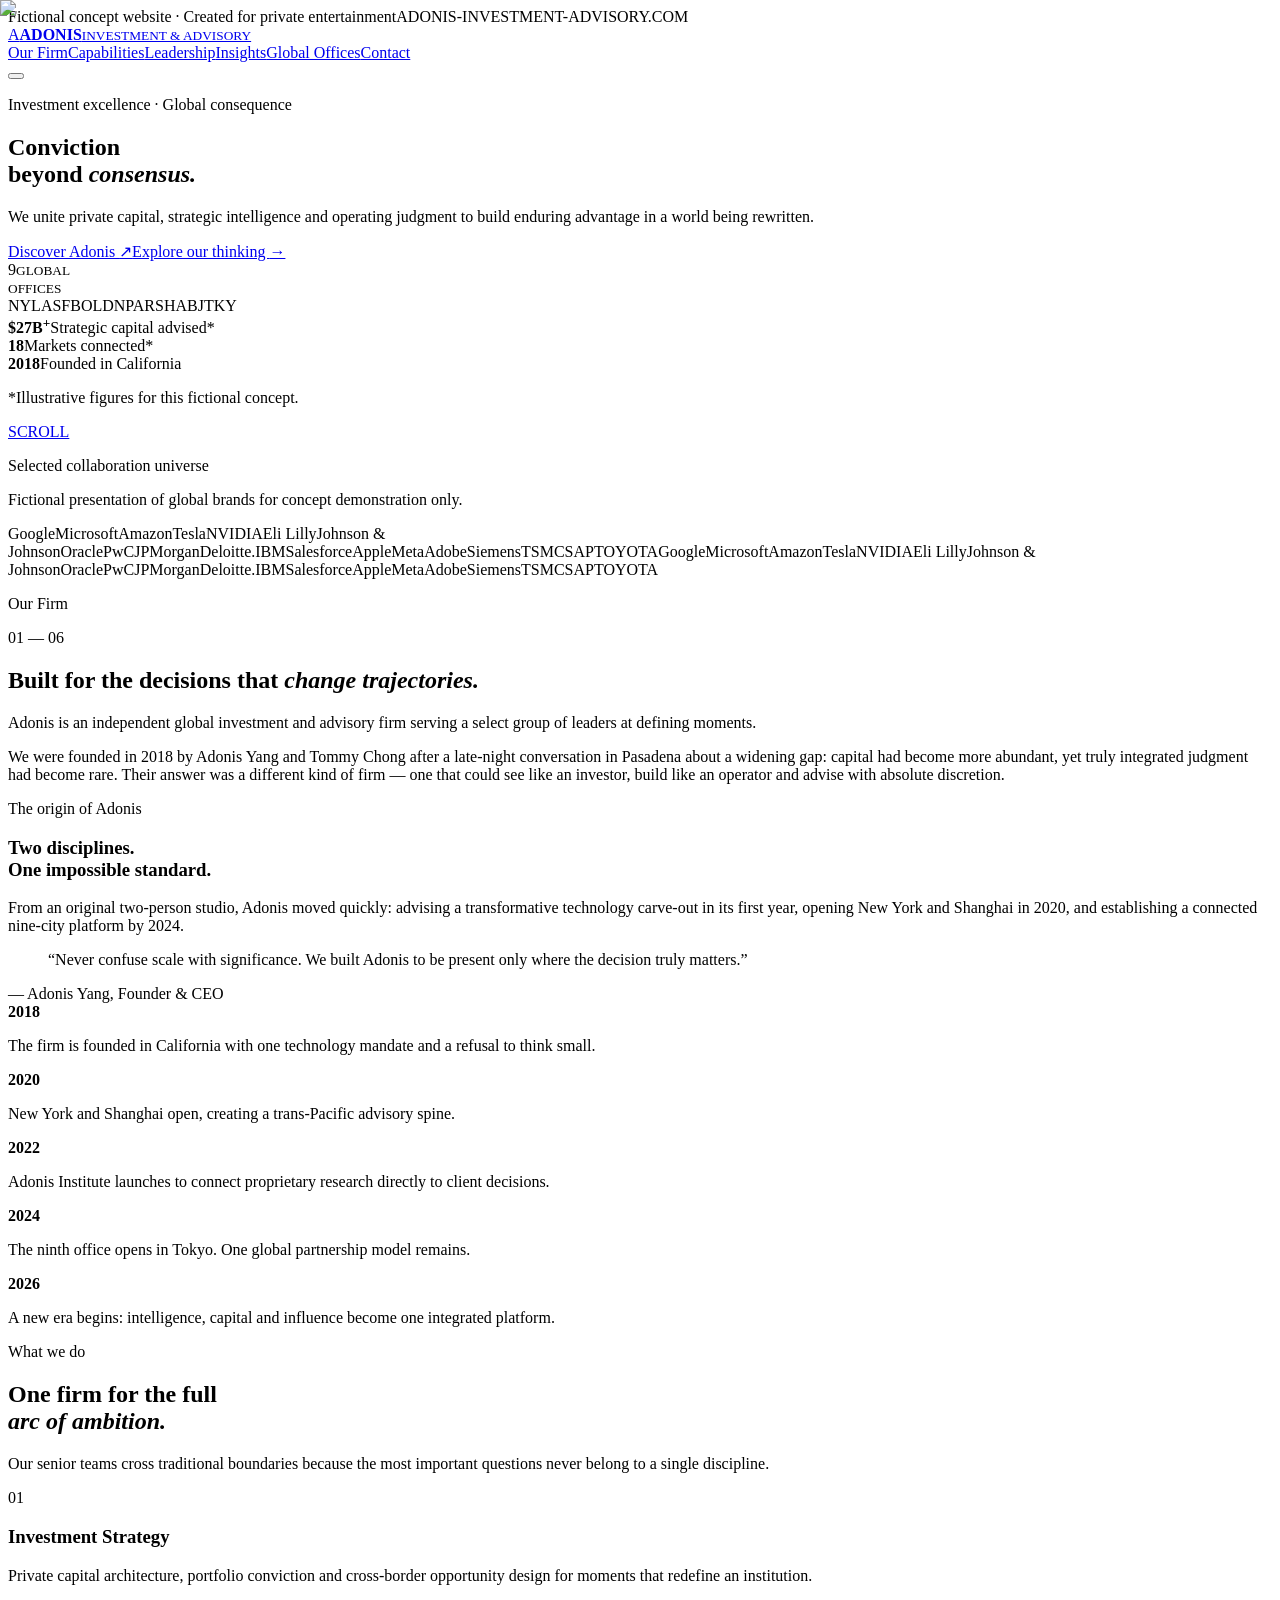
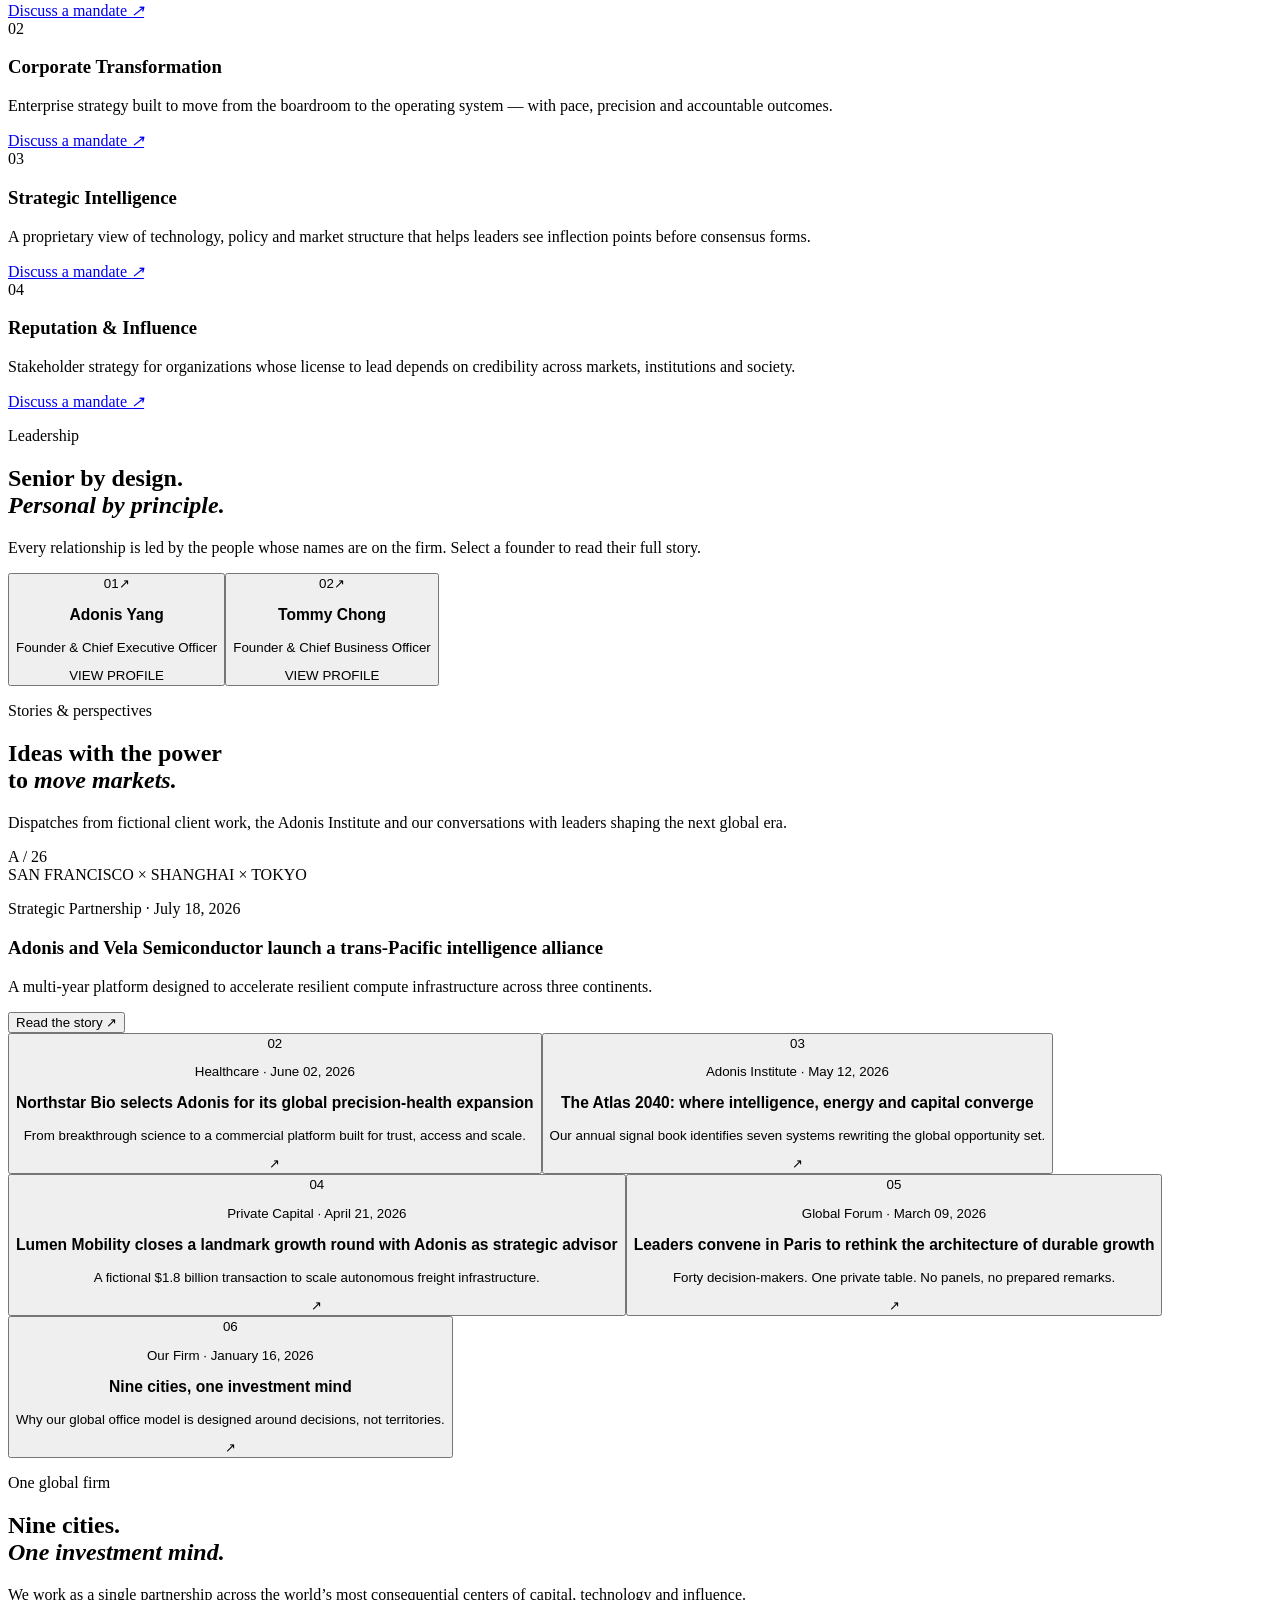
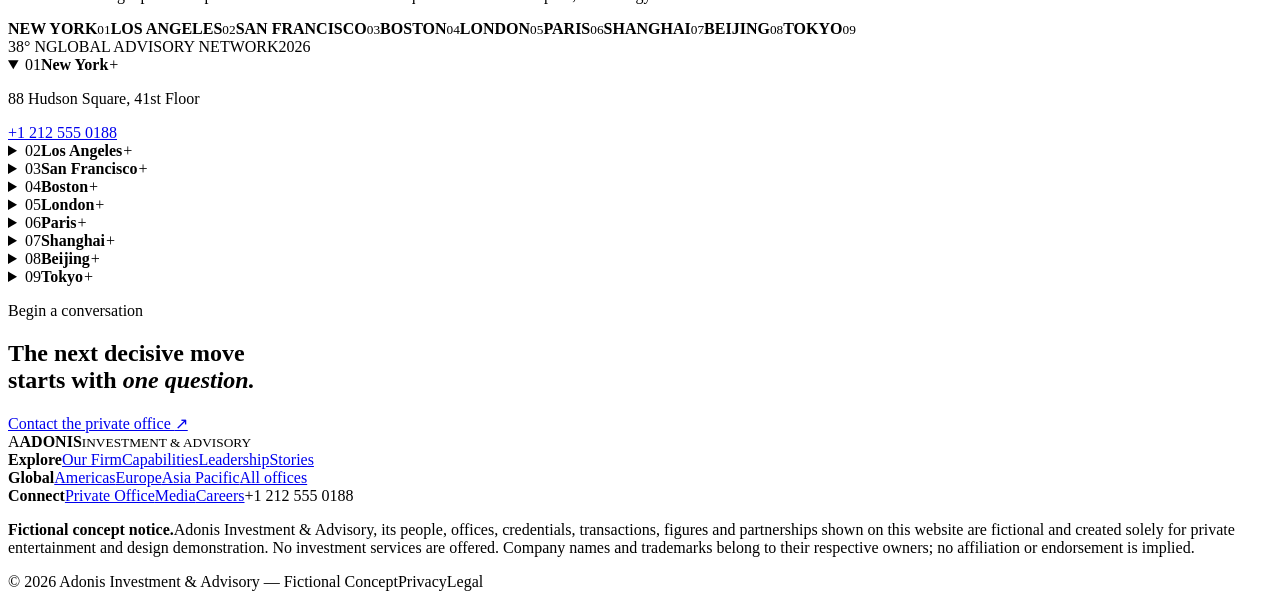
==== adonis-static-site/index.html @ 42a24f3b "Add files via upload" ====
<!DOCTYPE html><html lang="en"><head><meta charSet="utf-8"/><meta name="viewport" content="width=device-width, initial-scale=1"/><link rel="preload" href="/adonis-investment-advisory/_next/static/media/797e433ab948586e-s.p.08e28id.o-okb.woff2" as="font" crossorigin="" type="font/woff2"/><link rel="preload" href="/adonis-investment-advisory/_next/static/media/caa3a2e1cccd8315-s.p.09~u27dqhyhd6.woff2" as="font" crossorigin="" type="font/woff2"/><link rel="preload" as="image" href="/adonis-investment-advisory/assets/adonis-yang.png"/><link rel="stylesheet" href="/adonis-investment-advisory/_next/static/chunks/00.uk0yk-50bq.css" data-precedence="next"/><link rel="preload" as="script" fetchPriority="low" href="/adonis-investment-advisory/_next/static/chunks/11qk_vpw_zwkf.js"/><script src="/adonis-investment-advisory/_next/static/chunks/0y~4.-nl2_qx_.js" async=""></script><script src="/adonis-investment-advisory/_next/static/chunks/10u3y4bw1ayzs.js" async=""></script><script src="/adonis-investment-advisory/_next/static/chunks/turbopack-082l3le82kn7j.js" async=""></script><script src="/adonis-investment-advisory/_next/static/chunks/0fsi8lw5utejl.js" async=""></script><script src="/adonis-investment-advisory/_next/static/chunks/0d3tkj33oycf2.js" async=""></script><script src="/adonis-investment-advisory/_next/static/chunks/0rangvze1hkdo.js" async=""></script><meta name="next-size-adjust" content=""/><title>Adonis Investment &amp; Advisory | Conviction Beyond Consensus</title><meta name="description" content="A fictional global investment and advisory firm concept — private capital, strategic intelligence and operating judgment across nine global cities."/><meta property="og:title" content="Adonis Investment &amp; Advisory"/><meta property="og:description" content="Conviction beyond consensus. A fictional global investment and advisory firm concept."/><meta property="og:image" content="https://chongz0721-rgb.github.io/adonis-investment-advisory/og.png"/><meta property="og:image:width" content="1734"/><meta property="og:image:height" content="907"/><meta property="og:image:alt" content="Adonis Investment &amp; Advisory"/><meta name="twitter:card" content="summary_large_image"/><meta name="twitter:title" content="Adonis Investment &amp; Advisory"/><meta name="twitter:description" content="Conviction beyond consensus. A fictional global investment and advisory firm concept."/><meta name="twitter:image" content="https://chongz0721-rgb.github.io/adonis-investment-advisory/og.png"/><script src="/adonis-investment-advisory/_next/static/chunks/03~yq9q893hmn.js" noModule=""></script></head><body class="geist_a71539c9-module__T19VSG__variable geist_mono_8d43a2aa-module__8Li5zG__variable"><div hidden=""><!--$--><!--/$--></div><main><div class="concept-ribbon"><span>Fictional concept website · Created for private entertainment</span><span class="ribbon-domain">ADONIS-INVESTMENT-ADVISORY.COM</span></div><header class="site-header"><a href="#top" aria-label="Adonis home"><span class="brand-lockup "><span class="brand-monogram">A</span><span class="brand-name"><strong>ADONIS</strong><small>INVESTMENT &amp; ADVISORY</small></span></span></a><nav class="" aria-label="Primary navigation"><a href="#firm">Our Firm</a><a href="#capabilities">Capabilities</a><a href="#leadership">Leadership</a><a href="#insights">Insights</a><a href="#global">Global Offices</a><a href="#contact" class="nav-contact">Contact</a></nav><button class="menu-button " aria-label="Toggle navigation" aria-expanded="false"><span></span><span></span></button></header><section class="hero" id="top"><div class="hero-grid" aria-hidden="true"></div><div class="hero-glow hero-glow-one" aria-hidden="true"></div><div class="hero-glow hero-glow-two" aria-hidden="true"></div><div class="hero-content"><p class="eyebrow gold">Investment excellence · Global consequence</p><h1>Conviction<br/>beyond <em>consensus.</em></h1><p class="hero-deck">We unite private capital, strategic intelligence and operating judgment to build enduring advantage in a world being rewritten.</p><div class="hero-actions"><a class="button button-gold" href="#firm">Discover Adonis <span aria-hidden="true">↗</span></a><a class="text-link" href="#insights">Explore our thinking <span aria-hidden="true">→</span></a></div></div><div class="hero-orbit" aria-hidden="true"><div class="orbit-ring ring-one"></div><div class="orbit-ring ring-two"></div><div class="orbit-ring ring-three"></div><div class="orbit-center"><span>9</span><small>GLOBAL<br/>OFFICES</small></div><span class="orbit-city city-1">NY</span><span class="orbit-city city-2">LA</span><span class="orbit-city city-3">SF</span><span class="orbit-city city-4">BO</span><span class="orbit-city city-5">LDN</span><span class="orbit-city city-6">PAR</span><span class="orbit-city city-7">SHA</span><span class="orbit-city city-8">BJ</span><span class="orbit-city city-9">TKY</span></div><div class="hero-bottom"><div class="hero-stat"><strong>$27B<sup>+</sup></strong><span>Strategic capital advised*</span></div><div class="hero-stat"><strong>18</strong><span>Markets connected*</span></div><div class="hero-stat"><strong>2018</strong><span>Founded in California</span></div><p class="hero-note">*Illustrative figures for this fictional concept.</p></div><a href="#firm" class="scroll-cue" aria-label="Scroll to our firm"><span>SCROLL</span><i></i></a></section><section class="brand-universe" aria-labelledby="universe-title"><div class="section-shell"><div class="universe-heading"><p class="eyebrow" id="universe-title">Selected collaboration universe</p><p>Fictional presentation of global brands for concept demonstration only.</p></div><div class="logo-marquee"><div class="logo-track"><span class="company-wordmark logo-google">Google</span><span class="company-wordmark logo-microsoft">Microsoft</span><span class="company-wordmark logo-amazon">Amazon</span><span class="company-wordmark logo-tesla">Tesla</span><span class="company-wordmark logo-nvidia">NVIDIA</span><span class="company-wordmark logo-elililly">Eli Lilly</span><span class="company-wordmark logo-johnsonjohnson">Johnson &amp; Johnson</span><span class="company-wordmark logo-oracle">Oracle</span><span class="company-wordmark logo-pwc">PwC</span><span class="company-wordmark logo-jpmorgan">JPMorgan</span><span class="company-wordmark logo-deloitte">Deloitte.</span><span class="company-wordmark logo-ibm">IBM</span><span class="company-wordmark logo-salesforce">Salesforce</span><span class="company-wordmark logo-apple">Apple</span><span class="company-wordmark logo-meta">Meta</span><span class="company-wordmark logo-adobe">Adobe</span><span class="company-wordmark logo-siemens">Siemens</span><span class="company-wordmark logo-tsmc">TSMC</span><span class="company-wordmark logo-sap">SAP</span><span class="company-wordmark logo-toyota">TOYOTA</span><span class="company-wordmark logo-google">Google</span><span class="company-wordmark logo-microsoft">Microsoft</span><span class="company-wordmark logo-amazon">Amazon</span><span class="company-wordmark logo-tesla">Tesla</span><span class="company-wordmark logo-nvidia">NVIDIA</span><span class="company-wordmark logo-elililly">Eli Lilly</span><span class="company-wordmark logo-johnsonjohnson">Johnson &amp; Johnson</span><span class="company-wordmark logo-oracle">Oracle</span><span class="company-wordmark logo-pwc">PwC</span><span class="company-wordmark logo-jpmorgan">JPMorgan</span><span class="company-wordmark logo-deloitte">Deloitte.</span><span class="company-wordmark logo-ibm">IBM</span><span class="company-wordmark logo-salesforce">Salesforce</span><span class="company-wordmark logo-apple">Apple</span><span class="company-wordmark logo-meta">Meta</span><span class="company-wordmark logo-adobe">Adobe</span><span class="company-wordmark logo-siemens">Siemens</span><span class="company-wordmark logo-tsmc">TSMC</span><span class="company-wordmark logo-sap">SAP</span><span class="company-wordmark logo-toyota">TOYOTA</span></div></div></div></section><section class="firm-section" id="firm"><div class="section-shell split-heading"><div><p class="eyebrow">Our Firm</p><span class="section-index">01 — 06</span></div><div class="firm-intro"><h2>Built for the decisions that <em>change trajectories.</em></h2><p class="large-copy">Adonis is an independent global investment and advisory firm serving a select group of leaders at defining moments.</p><p>We were founded in 2018 by Adonis Yang and Tommy Chong after a late-night conversation in Pasadena about a widening gap: capital had become more abundant, yet truly integrated judgment had become rare. Their answer was a different kind of firm — one that could see like an investor, build like an operator and advise with absolute discretion.</p></div></div><div class="origin-panel"><div class="origin-copy"><p class="eyebrow gold">The origin of Adonis</p><h3>Two disciplines.<br/>One impossible standard.</h3><p>From an original two-person studio, Adonis moved quickly: advising a transformative technology carve-out in its first year, opening New York and Shanghai in 2020, and establishing a connected nine-city platform by 2024.</p><blockquote>“Never confuse scale with significance. We built Adonis to be present only where the decision truly matters.”</blockquote><span>— Adonis Yang, Founder &amp; CEO</span></div><div class="timeline"><div class="timeline-item"><strong>2018</strong><p>The firm is founded in California with one technology mandate and a refusal to think small.</p></div><div class="timeline-item"><strong>2020</strong><p>New York and Shanghai open, creating a trans-Pacific advisory spine.</p></div><div class="timeline-item"><strong>2022</strong><p>Adonis Institute launches to connect proprietary research directly to client decisions.</p></div><div class="timeline-item"><strong>2024</strong><p>The ninth office opens in Tokyo. One global partnership model remains.</p></div><div class="timeline-item"><strong>2026</strong><p>A new era begins: intelligence, capital and influence become one integrated platform.</p></div></div></div></section><section class="capabilities-section" id="capabilities"><div class="section-shell"><div class="section-title-row"><div><p class="eyebrow gold">What we do</p><h2>One firm for the full<br/><em>arc of ambition.</em></h2></div><p>Our senior teams cross traditional boundaries because the most important questions never belong to a single discipline.</p></div><div class="capability-grid"><article class="capability-card"><span>01</span><h3>Investment Strategy</h3><p>Private capital architecture, portfolio conviction and cross-border opportunity design for moments that redefine an institution.</p><a href="#contact" aria-label="Discuss Investment Strategy">Discuss a mandate <i aria-hidden="true">↗</i></a></article><article class="capability-card"><span>02</span><h3>Corporate Transformation</h3><p>Enterprise strategy built to move from the boardroom to the operating system — with pace, precision and accountable outcomes.</p><a href="#contact" aria-label="Discuss Corporate Transformation">Discuss a mandate <i aria-hidden="true">↗</i></a></article><article class="capability-card"><span>03</span><h3>Strategic Intelligence</h3><p>A proprietary view of technology, policy and market structure that helps leaders see inflection points before consensus forms.</p><a href="#contact" aria-label="Discuss Strategic Intelligence">Discuss a mandate <i aria-hidden="true">↗</i></a></article><article class="capability-card"><span>04</span><h3>Reputation &amp; Influence</h3><p>Stakeholder strategy for organizations whose license to lead depends on credibility across markets, institutions and society.</p><a href="#contact" aria-label="Discuss Reputation &amp; Influence">Discuss a mandate <i aria-hidden="true">↗</i></a></article></div></div></section><section class="leadership-section" id="leadership"><div class="section-shell"><div class="leadership-heading"><div><p class="eyebrow">Leadership</p><h2>Senior by design.<br/><em>Personal by principle.</em></h2></div><p>Every relationship is led by the people whose names are on the firm. Select a founder to read their full story.</p></div><div class="leader-grid"><button class="leader-card" aria-label="Read Adonis Yang&#x27;s biography"><div class="leader-image"><img alt="Portrait of Adonis Yang" decoding="async" data-nimg="fill" style="position:absolute;height:100%;width:100%;left:0;top:0;right:0;bottom:0;color:transparent" src="/adonis-investment-advisory/assets/adonis-yang.png"/><span class="leader-number">0<!-- -->1</span><span class="leader-open" aria-hidden="true">↗</span></div><div class="leader-meta"><div><h3>Adonis Yang</h3><p>Founder &amp; Chief Executive Officer</p></div><span>VIEW PROFILE</span></div></button><button class="leader-card" aria-label="Read Tommy Chong&#x27;s biography"><div class="leader-image"><img alt="Portrait of Tommy Chong" loading="lazy" decoding="async" data-nimg="fill" style="position:absolute;height:100%;width:100%;left:0;top:0;right:0;bottom:0;color:transparent" src="/adonis-investment-advisory/assets/tommy-chong.jpg"/><span class="leader-number">0<!-- -->2</span><span class="leader-open" aria-hidden="true">↗</span></div><div class="leader-meta"><div><h3>Tommy Chong</h3><p>Founder &amp; Chief Business Officer</p></div><span>VIEW PROFILE</span></div></button></div></div></section><section class="insights-section" id="insights"><div class="section-shell"><div class="section-title-row dark-text"><div><p class="eyebrow">Stories &amp; perspectives</p><h2>Ideas with the power<br/>to <em>move markets.</em></h2></div><p>Dispatches from fictional client work, the Adonis Institute and our conversations with leaders shaping the next global era.</p></div><div class="featured-story"><div class="story-visual" aria-hidden="true"><span class="story-code">A / 26</span><div class="story-sphere"><i></i><i></i><i></i></div><span class="story-location">SAN FRANCISCO × SHANGHAI × TOKYO</span></div><div class="story-copy"><p class="story-category">Strategic Partnership<!-- --> · <!-- -->July 18, 2026</p><h3>Adonis and Vela Semiconductor launch a trans-Pacific intelligence alliance</h3><p>A multi-year platform designed to accelerate resilient compute infrastructure across three continents.</p><button>Read the story <span aria-hidden="true">↗</span></button></div></div><div class="article-grid"><button class="article-card" aria-label="Read Northstar Bio selects Adonis for its global precision-health expansion"><span class="article-number">02</span><p class="story-category">Healthcare<!-- --> · <!-- -->June 02, 2026</p><h3>Northstar Bio selects Adonis for its global precision-health expansion</h3><p>From breakthrough science to a commercial platform built for trust, access and scale.</p><span class="article-arrow" aria-hidden="true">↗</span></button><button class="article-card" aria-label="Read The Atlas 2040: where intelligence, energy and capital converge"><span class="article-number">03</span><p class="story-category">Adonis Institute<!-- --> · <!-- -->May 12, 2026</p><h3>The Atlas 2040: where intelligence, energy and capital converge</h3><p>Our annual signal book identifies seven systems rewriting the global opportunity set.</p><span class="article-arrow" aria-hidden="true">↗</span></button><button class="article-card" aria-label="Read Lumen Mobility closes a landmark growth round with Adonis as strategic advisor"><span class="article-number">04</span><p class="story-category">Private Capital<!-- --> · <!-- -->April 21, 2026</p><h3>Lumen Mobility closes a landmark growth round with Adonis as strategic advisor</h3><p>A fictional $1.8 billion transaction to scale autonomous freight infrastructure.</p><span class="article-arrow" aria-hidden="true">↗</span></button><button class="article-card" aria-label="Read Leaders convene in Paris to rethink the architecture of durable growth"><span class="article-number">05</span><p class="story-category">Global Forum<!-- --> · <!-- -->March 09, 2026</p><h3>Leaders convene in Paris to rethink the architecture of durable growth</h3><p>Forty decision-makers. One private table. No panels, no prepared remarks.</p><span class="article-arrow" aria-hidden="true">↗</span></button><button class="article-card" aria-label="Read Nine cities, one investment mind"><span class="article-number">06</span><p class="story-category">Our Firm<!-- --> · <!-- -->January 16, 2026</p><h3>Nine cities, one investment mind</h3><p>Why our global office model is designed around decisions, not territories.</p><span class="article-arrow" aria-hidden="true">↗</span></button></div></div></section><section class="global-section" id="global"><div class="section-shell"><div class="global-heading"><div><p class="eyebrow gold">One global firm</p><h2>Nine cities.<br/><em>One investment mind.</em></h2></div><p>We work as a single partnership across the world’s most consequential centers of capital, technology and influence.</p></div><div class="global-layout"><div class="world-stage" aria-label="Stylized map showing nine global offices"><div class="world-grid"></div><span class="world-axis axis-one"></span><span class="world-axis axis-two"></span><span class="world-axis axis-three"></span><span class="map-marker" style="left:38%;top:31%"><i></i><b>NEW YORK</b><small>0<!-- -->1</small></span><span class="map-marker" style="left:23%;top:44%"><i></i><b>LOS ANGELES</b><small>0<!-- -->2</small></span><span class="map-marker" style="left:18%;top:35%"><i></i><b>SAN FRANCISCO</b><small>0<!-- -->3</small></span><span class="map-marker" style="left:42%;top:27%"><i></i><b>BOSTON</b><small>0<!-- -->4</small></span><span class="map-marker" style="left:53%;top:27%"><i></i><b>LONDON</b><small>0<!-- -->5</small></span><span class="map-marker" style="left:58%;top:37%"><i></i><b>PARIS</b><small>0<!-- -->6</small></span><span class="map-marker" style="left:79%;top:46%"><i></i><b>SHANGHAI</b><small>0<!-- -->7</small></span><span class="map-marker" style="left:77%;top:34%"><i></i><b>BEIJING</b><small>0<!-- -->8</small></span><span class="map-marker" style="left:88%;top:40%"><i></i><b>TOKYO</b><small>0<!-- -->9</small></span><div class="map-caption"><span>38° N</span><span>GLOBAL ADVISORY NETWORK</span><span>2026</span></div></div><div class="office-list"><details open=""><summary><span>0<!-- -->1</span><strong>New York</strong><i aria-hidden="true">+</i></summary><div><p>88 Hudson Square, 41st Floor</p><a href="tel:+12125550188">+1 212 555 0188</a></div></details><details><summary><span>0<!-- -->2</span><strong>Los Angeles</strong><i aria-hidden="true">+</i></summary><div><p>725 Grand Meridian, Suite 2600</p><a href="tel:+13105550146">+1 310 555 0146</a></div></details><details><summary><span>0<!-- -->3</span><strong>San Francisco</strong><i aria-hidden="true">+</i></summary><div><p>180 Mission Vista, 32nd Floor</p><a href="tel:+14155550164">+1 415 555 0164</a></div></details><details><summary><span>0<!-- -->4</span><strong>Boston</strong><i aria-hidden="true">+</i></summary><div><p>60 Beacon Harbor, 19th Floor</p><a href="tel:+16175550129">+1 617 555 0129</a></div></details><details><summary><span>0<!-- -->5</span><strong>London</strong><i aria-hidden="true">+</i></summary><div><p>14 Hanover Passage, Mayfair</p><a href="tel:+442079460182">+44 20 7946 0182</a></div></details><details><summary><span>0<!-- -->6</span><strong>Paris</strong><i aria-hidden="true">+</i></summary><div><p>28 Avenue Montaigne, 7e</p><a href="tel:+33187652018">+33 1 87 65 20 18</a></div></details><details><summary><span>0<!-- -->7</span><strong>Shanghai</strong><i aria-hidden="true">+</i></summary><div><p>288 Lujiazui Crescent, Tower II</p><a href="tel:+862155552018">+86 21 5555 2018</a></div></details><details><summary><span>0<!-- -->8</span><strong>Beijing</strong><i aria-hidden="true">+</i></summary><div><p>16 Financial Garden, Chaoyang</p><a href="tel:+861055551818">+86 10 5555 1818</a></div></details><details><summary><span>0<!-- -->9</span><strong>Tokyo</strong><i aria-hidden="true">+</i></summary><div><p>3-8 Marunouchi Gate, Chiyoda</p><a href="tel:+81355502018">+81 3 5550 2018</a></div></details></div></div></div></section><section class="contact-section" id="contact"><div class="contact-orbit" aria-hidden="true"><i></i><i></i><i></i></div><div class="section-shell contact-inner"><p class="eyebrow gold">Begin a conversation</p><h2>The next decisive move<br/>starts with <em>one question.</em></h2><a class="button button-gold" href="mailto:concierge@adonis-investment-advisory.com">Contact the private office <span aria-hidden="true">↗</span></a></div></section><footer><div class="footer-main"><span class="brand-lockup brand-light"><span class="brand-monogram">A</span><span class="brand-name"><strong>ADONIS</strong><small>INVESTMENT &amp; ADVISORY</small></span></span><div class="footer-links"><div><strong>Explore</strong><a href="#firm">Our Firm</a><a href="#capabilities">Capabilities</a><a href="#leadership">Leadership</a><a href="#insights">Stories</a></div><div><strong>Global</strong><a href="#global">Americas</a><a href="#global">Europe</a><a href="#global">Asia Pacific</a><a href="#global">All offices</a></div><div><strong>Connect</strong><a href="mailto:concierge@adonis-investment-advisory.com">Private Office</a><a href="#contact">Media</a><a href="#contact">Careers</a><span>+1 212 555 0188</span></div></div></div><div class="footer-legal"><p><strong>Fictional concept notice.</strong>Adonis Investment &amp; Advisory, its people, offices, credentials, transactions, figures and partnerships shown on this website are fictional and created solely for private entertainment and design demonstration. No investment services are offered. Company names and trademarks belong to their respective owners; no affiliation or endorsement is implied.</p><div><span>© 2026 Adonis Investment &amp; Advisory — Fictional Concept</span><span>Privacy</span><span>Legal</span></div></div></footer></main><!--$--><!--/$--><script src="/adonis-investment-advisory/_next/static/chunks/11qk_vpw_zwkf.js" id="_R_" async=""></script><script>(self.__next_f=self.__next_f||[]).push([0])</script><script>self.__next_f.push([1,"1:\"$Sreact.fragment\"\n2:I[39756,[\"/adonis-investment-advisory/_next/static/chunks/0fsi8lw5utejl.js\",\"/adonis-investment-advisory/_next/static/chunks/0d3tkj33oycf2.js\"],\"default\"]\n3:I[37457,[\"/adonis-investment-advisory/_next/static/chunks/0fsi8lw5utejl.js\",\"/adonis-investment-advisory/_next/static/chunks/0d3tkj33oycf2.js\"],\"default\"]\n4:I[47257,[\"/adonis-investment-advisory/_next/static/chunks/0fsi8lw5utejl.js\",\"/adonis-investment-advisory/_next/static/chunks/0d3tkj33oycf2.js\"],\"ClientPageRoot\"]\n5:I[31713,[\"/adonis-investment-advisory/_next/static/chunks/0fsi8lw5utejl.js\",\"/adonis-investment-advisory/_next/static/chunks/0d3tkj33oycf2.js\",\"/adonis-investment-advisory/_next/static/chunks/0rangvze1hkdo.js\"],\"default\"]\n8:I[97367,[\"/adonis-investment-advisory/_next/static/chunks/0fsi8lw5utejl.js\",\"/adonis-investment-advisory/_next/static/chunks/0d3tkj33oycf2.js\"],\"OutletBoundary\"]\n9:\"$Sreact.suspense\"\nb:I[97367,[\"/adonis-investment-advisory/_next/static/chunks/0fsi8lw5utejl.js\",\"/adonis-investment-advisory/_next/static/chunks/0d3tkj33oycf2.js\"],\"ViewportBoundary\"]\nd:I[97367,[\"/adonis-investment-advisory/_next/static/chunks/0fsi8lw5utejl.js\",\"/adonis-investment-advisory/_next/static/chunks/0d3tkj33oycf2.js\"],\"MetadataBoundary\"]\nf:I[68027,[\"/adonis-investment-advisory/_next/static/chunks/0fsi8lw5utejl.js\",\"/adonis-investment-advisory/_next/static/chunks/0d3tkj33oycf2.js\"],\"default\",1]\n:HL[\"/adonis-investment-advisory/_next/static/chunks/00.uk0yk-50bq.css\",\"style\"]\n:HL[\"/adonis-investment-advisory/_next/static/media/797e433ab948586e-s.p.08e28id.o-okb.woff2\",\"font\",{\"crossOrigin\":\"\",\"type\":\"font/woff2\"}]\n:HL[\"/adonis-investment-advisory/_next/static/media/caa3a2e1cccd8315-s.p.09~u27dqhyhd6.woff2\",\"font\",{\"crossOrigin\":\"\",\"type\":\"font/woff2\"}]\n"])</script><script>self.__next_f.push([1,"0:{\"P\":null,\"c\":[\"\",\"\"],\"q\":\"\",\"i\":false,\"f\":[[[\"\",{\"children\":[\"__PAGE__\",{}]},\"$undefined\",\"$undefined\",16],[[\"$\",\"$1\",\"c\",{\"children\":[[[\"$\",\"link\",\"0\",{\"rel\":\"stylesheet\",\"href\":\"/adonis-investment-advisory/_next/static/chunks/00.uk0yk-50bq.css\",\"precedence\":\"next\",\"crossOrigin\":\"$undefined\",\"nonce\":\"$undefined\"}],[\"$\",\"script\",\"script-0\",{\"src\":\"/adonis-investment-advisory/_next/static/chunks/0fsi8lw5utejl.js\",\"async\":true,\"nonce\":\"$undefined\"}],[\"$\",\"script\",\"script-1\",{\"src\":\"/adonis-investment-advisory/_next/static/chunks/0d3tkj33oycf2.js\",\"async\":true,\"nonce\":\"$undefined\"}]],[\"$\",\"html\",null,{\"lang\":\"en\",\"children\":[\"$\",\"body\",null,{\"className\":\"geist_a71539c9-module__T19VSG__variable geist_mono_8d43a2aa-module__8Li5zG__variable\",\"children\":[\"$\",\"$L2\",null,{\"parallelRouterKey\":\"children\",\"error\":\"$undefined\",\"errorStyles\":\"$undefined\",\"errorScripts\":\"$undefined\",\"template\":[\"$\",\"$L3\",null,{}],\"templateStyles\":\"$undefined\",\"templateScripts\":\"$undefined\",\"notFound\":[[[\"$\",\"title\",null,{\"children\":\"404: This page could not be found.\"}],[\"$\",\"div\",null,{\"style\":{\"fontFamily\":\"system-ui,\\\"Segoe UI\\\",Roboto,Helvetica,Arial,sans-serif,\\\"Apple Color Emoji\\\",\\\"Segoe UI Emoji\\\"\",\"height\":\"100vh\",\"textAlign\":\"center\",\"display\":\"flex\",\"flexDirection\":\"column\",\"alignItems\":\"center\",\"justifyContent\":\"center\"},\"children\":[\"$\",\"div\",null,{\"children\":[[\"$\",\"style\",null,{\"dangerouslySetInnerHTML\":{\"__html\":\"body{color:#000;background:#fff;margin:0}.next-error-h1{border-right:1px solid rgba(0,0,0,.3)}@media (prefers-color-scheme:dark){body{color:#fff;background:#000}.next-error-h1{border-right:1px solid rgba(255,255,255,.3)}}\"}}],[\"$\",\"h1\",null,{\"className\":\"next-error-h1\",\"style\":{\"display\":\"inline-block\",\"margin\":\"0 20px 0 0\",\"padding\":\"0 23px 0 0\",\"fontSize\":24,\"fontWeight\":500,\"verticalAlign\":\"top\",\"lineHeight\":\"49px\"},\"children\":404}],[\"$\",\"div\",null,{\"style\":{\"display\":\"inline-block\"},\"children\":[\"$\",\"h2\",null,{\"style\":{\"fontSize\":14,\"fontWeight\":400,\"lineHeight\":\"49px\",\"margin\":0},\"children\":\"This page could not be found.\"}]}]]}]}]],[]],\"forbidden\":\"$undefined\",\"unauthorized\":\"$undefined\"}]}]}]]}],{\"children\":[[\"$\",\"$1\",\"c\",{\"children\":[[\"$\",\"$L4\",null,{\"Component\":\"$5\",\"serverProvidedParams\":{\"searchParams\":{},\"params\":{},\"promises\":[\"$@6\",\"$@7\"]}}],[[\"$\",\"script\",\"script-0\",{\"src\":\"/adonis-investment-advisory/_next/static/chunks/0rangvze1hkdo.js\",\"async\":true,\"nonce\":\"$undefined\"}]],[\"$\",\"$L8\",null,{\"children\":[\"$\",\"$9\",null,{\"name\":\"Next.MetadataOutlet\",\"children\":\"$@a\"}]}]]}],{},null,false,null]},null,false,null],[\"$\",\"$1\",\"h\",{\"children\":[null,[\"$\",\"$Lb\",null,{\"children\":\"$Lc\"}],[\"$\",\"div\",null,{\"hidden\":true,\"children\":[\"$\",\"$Ld\",null,{\"children\":[\"$\",\"$9\",null,{\"name\":\"Next.Metadata\",\"children\":\"$Le\"}]}]}],[\"$\",\"meta\",null,{\"name\":\"next-size-adjust\",\"content\":\"\"}]]}],false]],\"m\":\"$undefined\",\"G\":[\"$f\",[[\"$\",\"link\",\"0\",{\"rel\":\"stylesheet\",\"href\":\"/adonis-investment-advisory/_next/static/chunks/00.uk0yk-50bq.css\",\"precedence\":\"next\",\"crossOrigin\":\"$undefined\",\"nonce\":\"$undefined\"}]]],\"S\":true,\"h\":null,\"s\":\"$undefined\",\"l\":\"$undefined\",\"p\":\"$undefined\",\"d\":\"$undefined\",\"b\":\"VkG2-d4jMfFFnqEDLTPjA\"}\n"])</script><script>self.__next_f.push([1,"6:{}\n7:\"$0:f:0:1:1:children:0:props:children:0:props:serverProvidedParams:params\"\n"])</script><script>self.__next_f.push([1,"c:[[\"$\",\"meta\",\"0\",{\"charSet\":\"utf-8\"}],[\"$\",\"meta\",\"1\",{\"name\":\"viewport\",\"content\":\"width=device-width, initial-scale=1\"}]]\n"])</script><script>self.__next_f.push([1,"a:null\ne:[[\"$\",\"title\",\"0\",{\"children\":\"Adonis Investment \u0026 Advisory | Conviction Beyond Consensus\"}],[\"$\",\"meta\",\"1\",{\"name\":\"description\",\"content\":\"A fictional global investment and advisory firm concept — private capital, strategic intelligence and operating judgment across nine global cities.\"}],[\"$\",\"meta\",\"2\",{\"property\":\"og:title\",\"content\":\"Adonis Investment \u0026 Advisory\"}],[\"$\",\"meta\",\"3\",{\"property\":\"og:description\",\"content\":\"Conviction beyond consensus. A fictional global investment and advisory firm concept.\"}],[\"$\",\"meta\",\"4\",{\"property\":\"og:image\",\"content\":\"https://chongz0721-rgb.github.io/adonis-investment-advisory/og.png\"}],[\"$\",\"meta\",\"5\",{\"property\":\"og:image:width\",\"content\":\"1734\"}],[\"$\",\"meta\",\"6\",{\"property\":\"og:image:height\",\"content\":\"907\"}],[\"$\",\"meta\",\"7\",{\"property\":\"og:image:alt\",\"content\":\"Adonis Investment \u0026 Advisory\"}],[\"$\",\"meta\",\"8\",{\"name\":\"twitter:card\",\"content\":\"summary_large_image\"}],[\"$\",\"meta\",\"9\",{\"name\":\"twitter:title\",\"content\":\"Adonis Investment \u0026 Advisory\"}],[\"$\",\"meta\",\"10\",{\"name\":\"twitter:description\",\"content\":\"Conviction beyond consensus. A fictional global investment and advisory firm concept.\"}],[\"$\",\"meta\",\"11\",{\"name\":\"twitter:image\",\"content\":\"https://chongz0721-rgb.github.io/adonis-investment-advisory/og.png\"}]]\n"])</script></body></html>
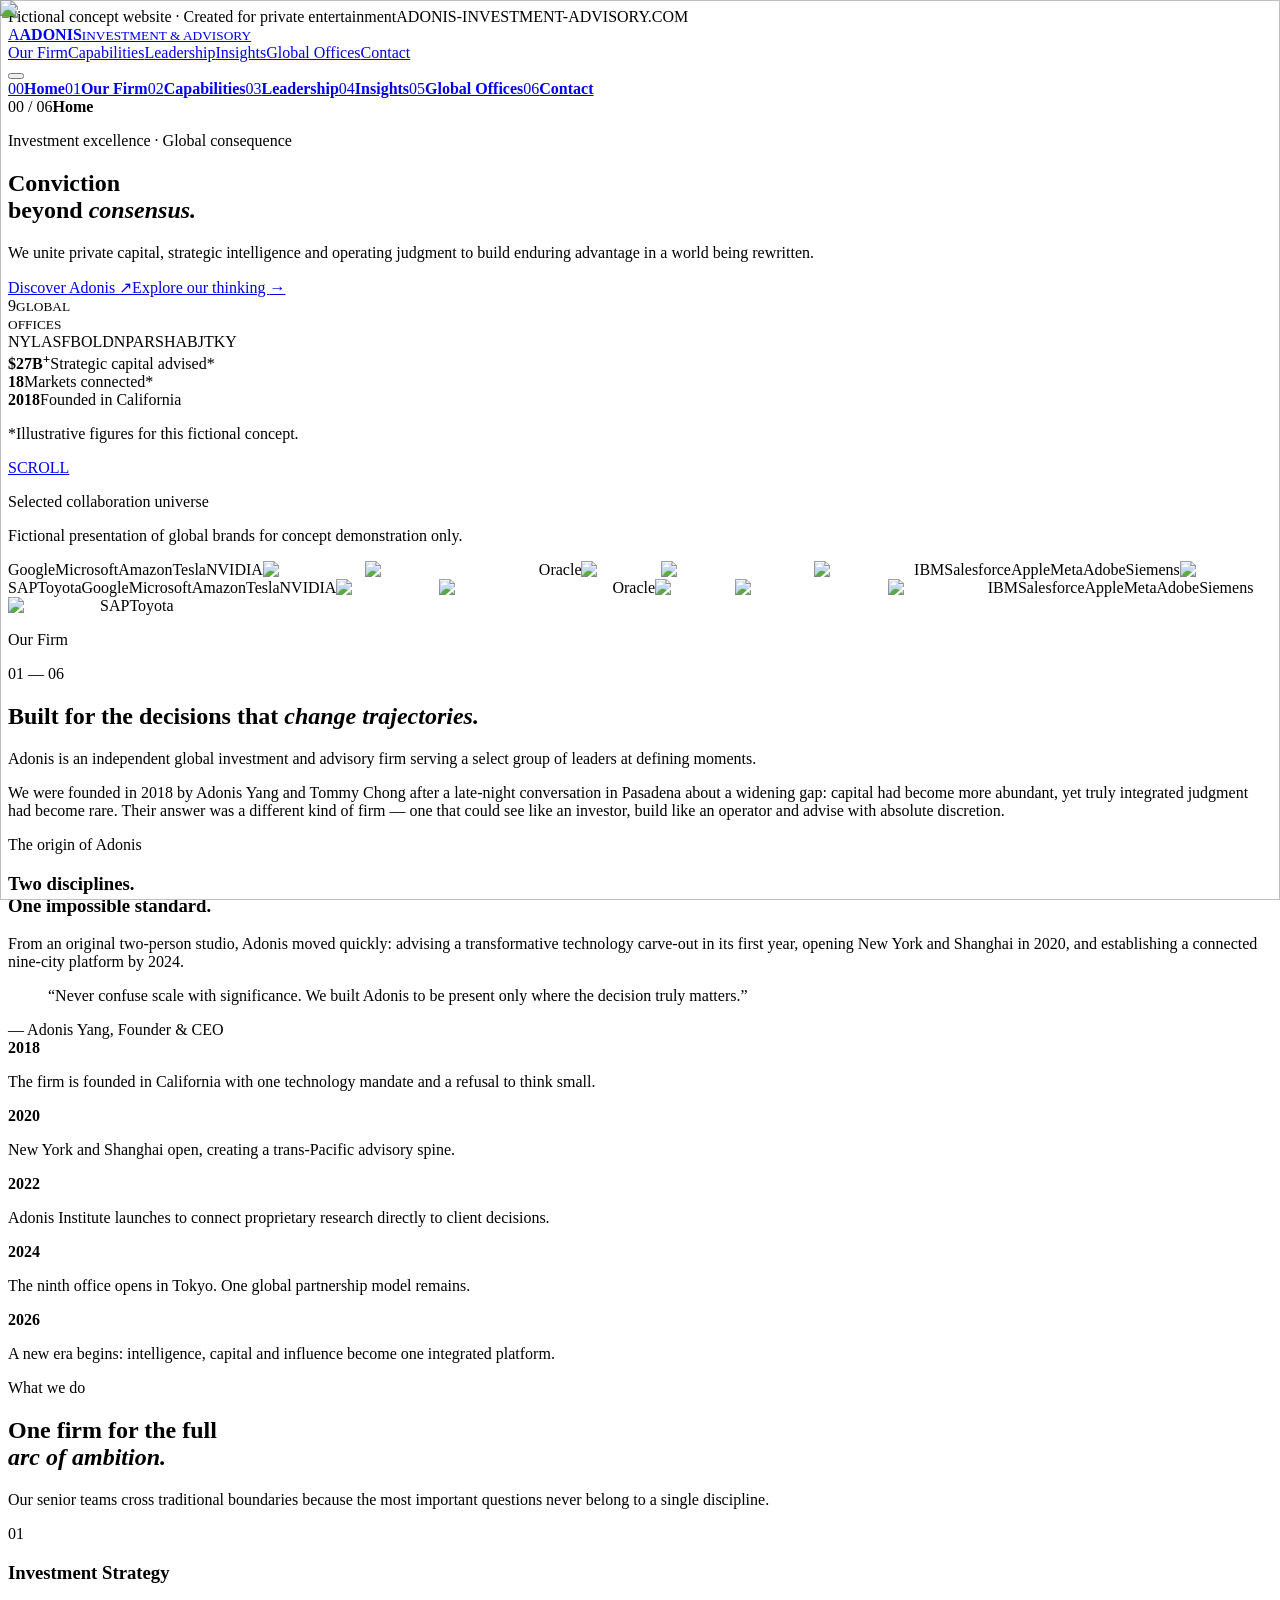
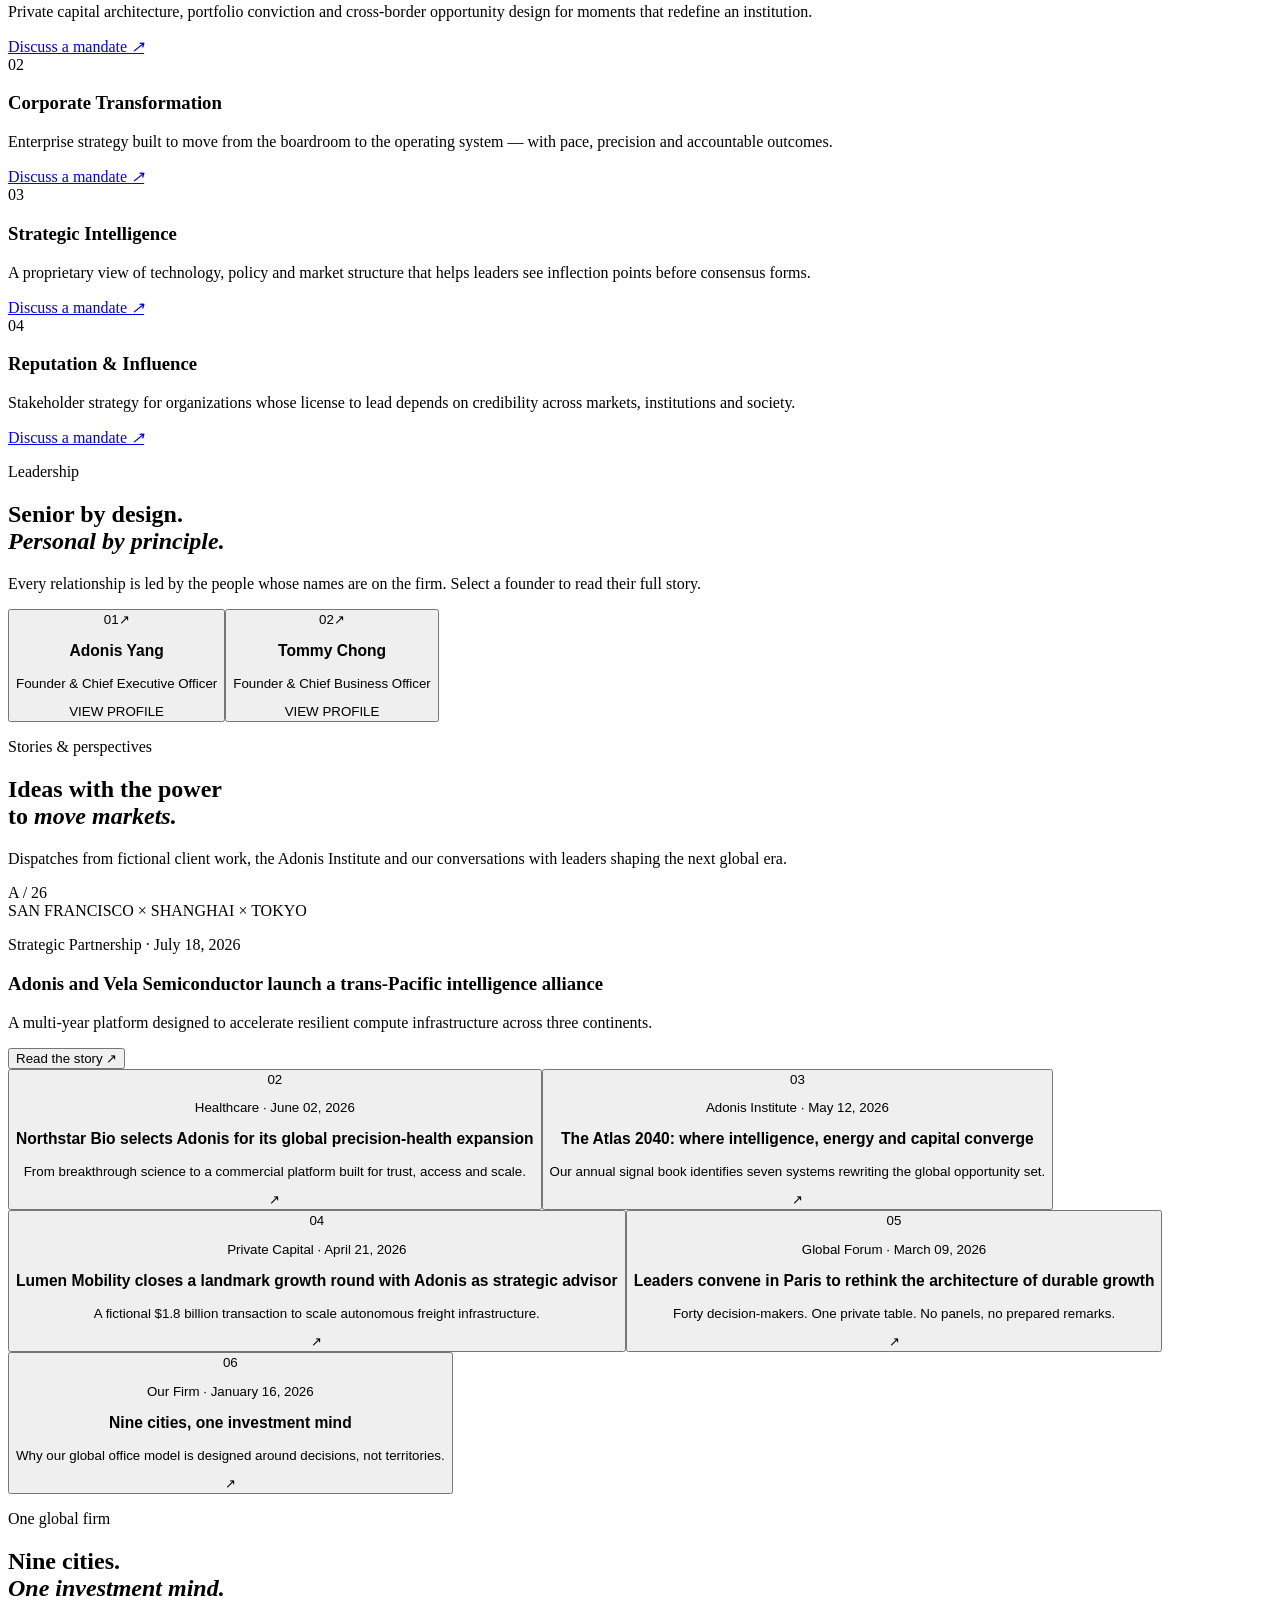
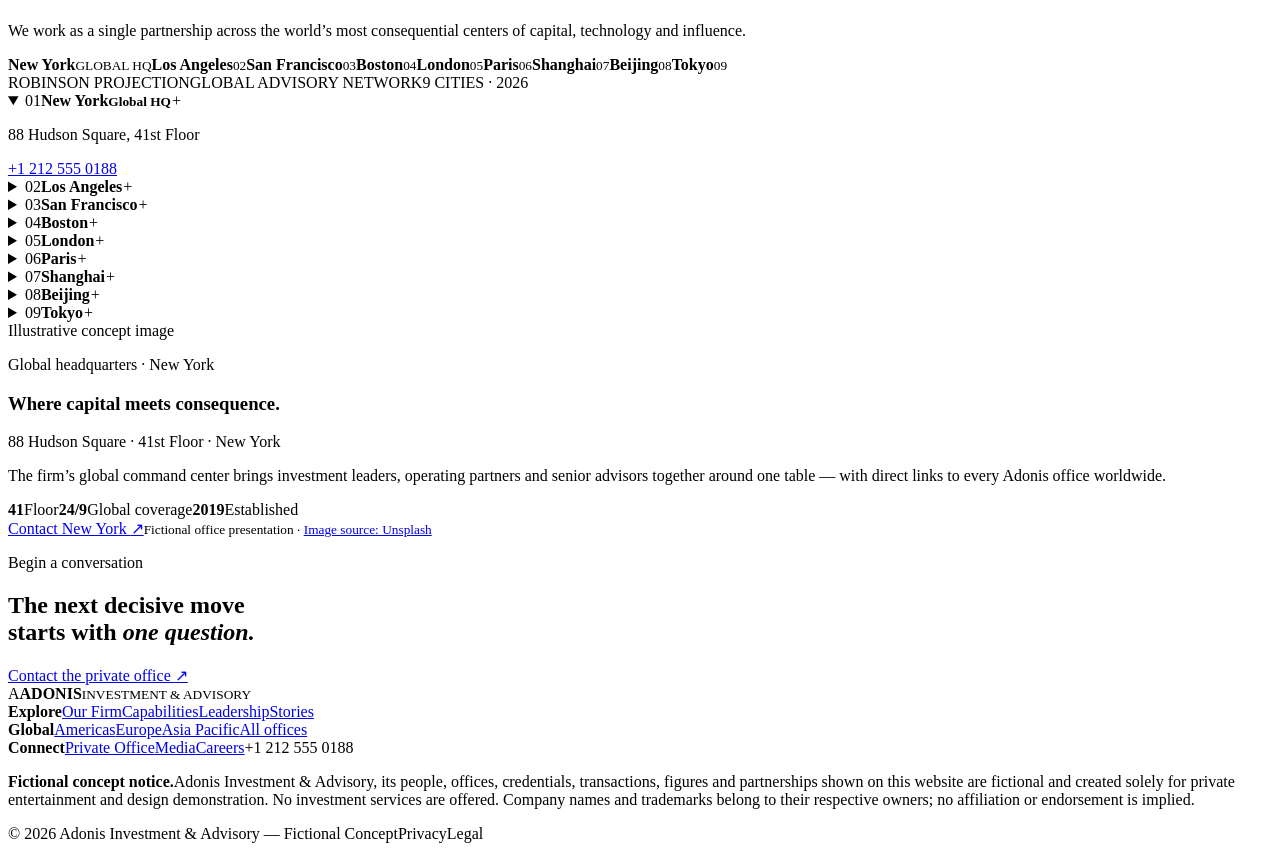
==== commit 51efb369: "Refresh Adonis site design and navigation" ====
--- a/adonis-static-site/index.html
+++ b/adonis-static-site/index.html
@@ -1 +1 @@
-<!DOCTYPE html><html lang="en"><head><meta charSet="utf-8"/><meta name="viewport" content="width=device-width, initial-scale=1"/><link rel="preload" href="/adonis-investment-advisory/_next/static/media/797e433ab948586e-s.p.08e28id.o-okb.woff2" as="font" crossorigin="" type="font/woff2"/><link rel="preload" href="/adonis-investment-advisory/_next/static/media/caa3a2e1cccd8315-s.p.09~u27dqhyhd6.woff2" as="font" crossorigin="" type="font/woff2"/><link rel="preload" as="image" href="/adonis-investment-advisory/assets/adonis-yang.png"/><link rel="stylesheet" href="/adonis-investment-advisory/_next/static/chunks/00.uk0yk-50bq.css" data-precedence="next"/><link rel="preload" as="script" fetchPriority="low" href="/adonis-investment-advisory/_next/static/chunks/11qk_vpw_zwkf.js"/><script src="/adonis-investment-advisory/_next/static/chunks/0y~4.-nl2_qx_.js" async=""></script><script src="/adonis-investment-advisory/_next/static/chunks/10u3y4bw1ayzs.js" async=""></script><script src="/adonis-investment-advisory/_next/static/chunks/turbopack-082l3le82kn7j.js" async=""></script><script src="/adonis-investment-advisory/_next/static/chunks/0fsi8lw5utejl.js" async=""></script><script src="/adonis-investment-advisory/_next/static/chunks/0d3tkj33oycf2.js" async=""></script><script src="/adonis-investment-advisory/_next/static/chunks/0rangvze1hkdo.js" async=""></script><meta name="next-size-adjust" content=""/><title>Adonis Investment &amp; Advisory | Conviction Beyond Consensus</title><meta name="description" content="A fictional global investment and advisory firm concept — private capital, strategic intelligence and operating judgment across nine global cities."/><meta property="og:title" content="Adonis Investment &amp; Advisory"/><meta property="og:description" content="Conviction beyond consensus. A fictional global investment and advisory firm concept."/><meta property="og:image" content="https://chongz0721-rgb.github.io/adonis-investment-advisory/og.png"/><meta property="og:image:width" content="1734"/><meta property="og:image:height" content="907"/><meta property="og:image:alt" content="Adonis Investment &amp; Advisory"/><meta name="twitter:card" content="summary_large_image"/><meta name="twitter:title" content="Adonis Investment &amp; Advisory"/><meta name="twitter:description" content="Conviction beyond consensus. A fictional global investment and advisory firm concept."/><meta name="twitter:image" content="https://chongz0721-rgb.github.io/adonis-investment-advisory/og.png"/><script src="/adonis-investment-advisory/_next/static/chunks/03~yq9q893hmn.js" noModule=""></script></head><body class="geist_a71539c9-module__T19VSG__variable geist_mono_8d43a2aa-module__8Li5zG__variable"><div hidden=""><!--$--><!--/$--></div><main><div class="concept-ribbon"><span>Fictional concept website · Created for private entertainment</span><span class="ribbon-domain">ADONIS-INVESTMENT-ADVISORY.COM</span></div><header class="site-header"><a href="#top" aria-label="Adonis home"><span class="brand-lockup "><span class="brand-monogram">A</span><span class="brand-name"><strong>ADONIS</strong><small>INVESTMENT &amp; ADVISORY</small></span></span></a><nav class="" aria-label="Primary navigation"><a href="#firm">Our Firm</a><a href="#capabilities">Capabilities</a><a href="#leadership">Leadership</a><a href="#insights">Insights</a><a href="#global">Global Offices</a><a href="#contact" class="nav-contact">Contact</a></nav><button class="menu-button " aria-label="Toggle navigation" aria-expanded="false"><span></span><span></span></button></header><section class="hero" id="top"><div class="hero-grid" aria-hidden="true"></div><div class="hero-glow hero-glow-one" aria-hidden="true"></div><div class="hero-glow hero-glow-two" aria-hidden="true"></div><div class="hero-content"><p class="eyebrow gold">Investment excellence · Global consequence</p><h1>Conviction<br/>beyond <em>consensus.</em></h1><p class="hero-deck">We unite private capital, strategic intelligence and operating judgment to build enduring advantage in a world being rewritten.</p><div class="hero-actions"><a class="button button-gold" href="#firm">Discover Adonis <span aria-hidden="true">↗</span></a><a class="text-link" href="#insights">Explore our thinking <span aria-hidden="true">→</span></a></div></div><div class="hero-orbit" aria-hidden="true"><div class="orbit-ring ring-one"></div><div class="orbit-ring ring-two"></div><div class="orbit-ring ring-three"></div><div class="orbit-center"><span>9</span><small>GLOBAL<br/>OFFICES</small></div><span class="orbit-city city-1">NY</span><span class="orbit-city city-2">LA</span><span class="orbit-city city-3">SF</span><span class="orbit-city city-4">BO</span><span class="orbit-city city-5">LDN</span><span class="orbit-city city-6">PAR</span><span class="orbit-city city-7">SHA</span><span class="orbit-city city-8">BJ</span><span class="orbit-city city-9">TKY</span></div><div class="hero-bottom"><div class="hero-stat"><strong>$27B<sup>+</sup></strong><span>Strategic capital advised*</span></div><div class="hero-stat"><strong>18</strong><span>Markets connected*</span></div><div class="hero-stat"><strong>2018</strong><span>Founded in California</span></div><p class="hero-note">*Illustrative figures for this fictional concept.</p></div><a href="#firm" class="scroll-cue" aria-label="Scroll to our firm"><span>SCROLL</span><i></i></a></section><section class="brand-universe" aria-labelledby="universe-title"><div class="section-shell"><div class="universe-heading"><p class="eyebrow" id="universe-title">Selected collaboration universe</p><p>Fictional presentation of global brands for concept demonstration only.</p></div><div class="logo-marquee"><div class="logo-track"><span class="company-wordmark logo-google">Google</span><span class="company-wordmark logo-microsoft">Microsoft</span><span class="company-wordmark logo-amazon">Amazon</span><span class="company-wordmark logo-tesla">Tesla</span><span class="company-wordmark logo-nvidia">NVIDIA</span><span class="company-wordmark logo-elililly">Eli Lilly</span><span class="company-wordmark logo-johnsonjohnson">Johnson &amp; Johnson</span><span class="company-wordmark logo-oracle">Oracle</span><span class="company-wordmark logo-pwc">PwC</span><span class="company-wordmark logo-jpmorgan">JPMorgan</span><span class="company-wordmark logo-deloitte">Deloitte.</span><span class="company-wordmark logo-ibm">IBM</span><span class="company-wordmark logo-salesforce">Salesforce</span><span class="company-wordmark logo-apple">Apple</span><span class="company-wordmark logo-meta">Meta</span><span class="company-wordmark logo-adobe">Adobe</span><span class="company-wordmark logo-siemens">Siemens</span><span class="company-wordmark logo-tsmc">TSMC</span><span class="company-wordmark logo-sap">SAP</span><span class="company-wordmark logo-toyota">TOYOTA</span><span class="company-wordmark logo-google">Google</span><span class="company-wordmark logo-microsoft">Microsoft</span><span class="company-wordmark logo-amazon">Amazon</span><span class="company-wordmark logo-tesla">Tesla</span><span class="company-wordmark logo-nvidia">NVIDIA</span><span class="company-wordmark logo-elililly">Eli Lilly</span><span class="company-wordmark logo-johnsonjohnson">Johnson &amp; Johnson</span><span class="company-wordmark logo-oracle">Oracle</span><span class="company-wordmark logo-pwc">PwC</span><span class="company-wordmark logo-jpmorgan">JPMorgan</span><span class="company-wordmark logo-deloitte">Deloitte.</span><span class="company-wordmark logo-ibm">IBM</span><span class="company-wordmark logo-salesforce">Salesforce</span><span class="company-wordmark logo-apple">Apple</span><span class="company-wordmark logo-meta">Meta</span><span class="company-wordmark logo-adobe">Adobe</span><span class="company-wordmark logo-siemens">Siemens</span><span class="company-wordmark logo-tsmc">TSMC</span><span class="company-wordmark logo-sap">SAP</span><span class="company-wordmark logo-toyota">TOYOTA</span></div></div></div></section><section class="firm-section" id="firm"><div class="section-shell split-heading"><div><p class="eyebrow">Our Firm</p><span class="section-index">01 — 06</span></div><div class="firm-intro"><h2>Built for the decisions that <em>change trajectories.</em></h2><p class="large-copy">Adonis is an independent global investment and advisory firm serving a select group of leaders at defining moments.</p><p>We were founded in 2018 by Adonis Yang and Tommy Chong after a late-night conversation in Pasadena about a widening gap: capital had become more abundant, yet truly integrated judgment had become rare. Their answer was a different kind of firm — one that could see like an investor, build like an operator and advise with absolute discretion.</p></div></div><div class="origin-panel"><div class="origin-copy"><p class="eyebrow gold">The origin of Adonis</p><h3>Two disciplines.<br/>One impossible standard.</h3><p>From an original two-person studio, Adonis moved quickly: advising a transformative technology carve-out in its first year, opening New York and Shanghai in 2020, and establishing a connected nine-city platform by 2024.</p><blockquote>“Never confuse scale with significance. We built Adonis to be present only where the decision truly matters.”</blockquote><span>— Adonis Yang, Founder &amp; CEO</span></div><div class="timeline"><div class="timeline-item"><strong>2018</strong><p>The firm is founded in California with one technology mandate and a refusal to think small.</p></div><div class="timeline-item"><strong>2020</strong><p>New York and Shanghai open, creating a trans-Pacific advisory spine.</p></div><div class="timeline-item"><strong>2022</strong><p>Adonis Institute launches to connect proprietary research directly to client decisions.</p></div><div class="timeline-item"><strong>2024</strong><p>The ninth office opens in Tokyo. One global partnership model remains.</p></div><div class="timeline-item"><strong>2026</strong><p>A new era begins: intelligence, capital and influence become one integrated platform.</p></div></div></div></section><section class="capabilities-section" id="capabilities"><div class="section-shell"><div class="section-title-row"><div><p class="eyebrow gold">What we do</p><h2>One firm for the full<br/><em>arc of ambition.</em></h2></div><p>Our senior teams cross traditional boundaries because the most important questions never belong to a single discipline.</p></div><div class="capability-grid"><article class="capability-card"><span>01</span><h3>Investment Strategy</h3><p>Private capital architecture, portfolio conviction and cross-border opportunity design for moments that redefine an institution.</p><a href="#contact" aria-label="Discuss Investment Strategy">Discuss a mandate <i aria-hidden="true">↗</i></a></article><article class="capability-card"><span>02</span><h3>Corporate Transformation</h3><p>Enterprise strategy built to move from the boardroom to the operating system — with pace, precision and accountable outcomes.</p><a href="#contact" aria-label="Discuss Corporate Transformation">Discuss a mandate <i aria-hidden="true">↗</i></a></article><article class="capability-card"><span>03</span><h3>Strategic Intelligence</h3><p>A proprietary view of technology, policy and market structure that helps leaders see inflection points before consensus forms.</p><a href="#contact" aria-label="Discuss Strategic Intelligence">Discuss a mandate <i aria-hidden="true">↗</i></a></article><article class="capability-card"><span>04</span><h3>Reputation &amp; Influence</h3><p>Stakeholder strategy for organizations whose license to lead depends on credibility across markets, institutions and society.</p><a href="#contact" aria-label="Discuss Reputation &amp; Influence">Discuss a mandate <i aria-hidden="true">↗</i></a></article></div></div></section><section class="leadership-section" id="leadership"><div class="section-shell"><div class="leadership-heading"><div><p class="eyebrow">Leadership</p><h2>Senior by design.<br/><em>Personal by principle.</em></h2></div><p>Every relationship is led by the people whose names are on the firm. Select a founder to read their full story.</p></div><div class="leader-grid"><button class="leader-card" aria-label="Read Adonis Yang&#x27;s biography"><div class="leader-image"><img alt="Portrait of Adonis Yang" decoding="async" data-nimg="fill" style="position:absolute;height:100%;width:100%;left:0;top:0;right:0;bottom:0;color:transparent" src="/adonis-investment-advisory/assets/adonis-yang.png"/><span class="leader-number">0<!-- -->1</span><span class="leader-open" aria-hidden="true">↗</span></div><div class="leader-meta"><div><h3>Adonis Yang</h3><p>Founder &amp; Chief Executive Officer</p></div><span>VIEW PROFILE</span></div></button><button class="leader-card" aria-label="Read Tommy Chong&#x27;s biography"><div class="leader-image"><img alt="Portrait of Tommy Chong" loading="lazy" decoding="async" data-nimg="fill" style="position:absolute;height:100%;width:100%;left:0;top:0;right:0;bottom:0;color:transparent" src="/adonis-investment-advisory/assets/tommy-chong.jpg"/><span class="leader-number">0<!-- -->2</span><span class="leader-open" aria-hidden="true">↗</span></div><div class="leader-meta"><div><h3>Tommy Chong</h3><p>Founder &amp; Chief Business Officer</p></div><span>VIEW PROFILE</span></div></button></div></div></section><section class="insights-section" id="insights"><div class="section-shell"><div class="section-title-row dark-text"><div><p class="eyebrow">Stories &amp; perspectives</p><h2>Ideas with the power<br/>to <em>move markets.</em></h2></div><p>Dispatches from fictional client work, the Adonis Institute and our conversations with leaders shaping the next global era.</p></div><div class="featured-story"><div class="story-visual" aria-hidden="true"><span class="story-code">A / 26</span><div class="story-sphere"><i></i><i></i><i></i></div><span class="story-location">SAN FRANCISCO × SHANGHAI × TOKYO</span></div><div class="story-copy"><p class="story-category">Strategic Partnership<!-- --> · <!-- -->July 18, 2026</p><h3>Adonis and Vela Semiconductor launch a trans-Pacific intelligence alliance</h3><p>A multi-year platform designed to accelerate resilient compute infrastructure across three continents.</p><button>Read the story <span aria-hidden="true">↗</span></button></div></div><div class="article-grid"><button class="article-card" aria-label="Read Northstar Bio selects Adonis for its global precision-health expansion"><span class="article-number">02</span><p class="story-category">Healthcare<!-- --> · <!-- -->June 02, 2026</p><h3>Northstar Bio selects Adonis for its global precision-health expansion</h3><p>From breakthrough science to a commercial platform built for trust, access and scale.</p><span class="article-arrow" aria-hidden="true">↗</span></button><button class="article-card" aria-label="Read The Atlas 2040: where intelligence, energy and capital converge"><span class="article-number">03</span><p class="story-category">Adonis Institute<!-- --> · <!-- -->May 12, 2026</p><h3>The Atlas 2040: where intelligence, energy and capital converge</h3><p>Our annual signal book identifies seven systems rewriting the global opportunity set.</p><span class="article-arrow" aria-hidden="true">↗</span></button><button class="article-card" aria-label="Read Lumen Mobility closes a landmark growth round with Adonis as strategic advisor"><span class="article-number">04</span><p class="story-category">Private Capital<!-- --> · <!-- -->April 21, 2026</p><h3>Lumen Mobility closes a landmark growth round with Adonis as strategic advisor</h3><p>A fictional $1.8 billion transaction to scale autonomous freight infrastructure.</p><span class="article-arrow" aria-hidden="true">↗</span></button><button class="article-card" aria-label="Read Leaders convene in Paris to rethink the architecture of durable growth"><span class="article-number">05</span><p class="story-category">Global Forum<!-- --> · <!-- -->March 09, 2026</p><h3>Leaders convene in Paris to rethink the architecture of durable growth</h3><p>Forty decision-makers. One private table. No panels, no prepared remarks.</p><span class="article-arrow" aria-hidden="true">↗</span></button><button class="article-card" aria-label="Read Nine cities, one investment mind"><span class="article-number">06</span><p class="story-category">Our Firm<!-- --> · <!-- -->January 16, 2026</p><h3>Nine cities, one investment mind</h3><p>Why our global office model is designed around decisions, not territories.</p><span class="article-arrow" aria-hidden="true">↗</span></button></div></div></section><section class="global-section" id="global"><div class="section-shell"><div class="global-heading"><div><p class="eyebrow gold">One global firm</p><h2>Nine cities.<br/><em>One investment mind.</em></h2></div><p>We work as a single partnership across the world’s most consequential centers of capital, technology and influence.</p></div><div class="global-layout"><div class="world-stage" aria-label="Stylized map showing nine global offices"><div class="world-grid"></div><span class="world-axis axis-one"></span><span class="world-axis axis-two"></span><span class="world-axis axis-three"></span><span class="map-marker" style="left:38%;top:31%"><i></i><b>NEW YORK</b><small>0<!-- -->1</small></span><span class="map-marker" style="left:23%;top:44%"><i></i><b>LOS ANGELES</b><small>0<!-- -->2</small></span><span class="map-marker" style="left:18%;top:35%"><i></i><b>SAN FRANCISCO</b><small>0<!-- -->3</small></span><span class="map-marker" style="left:42%;top:27%"><i></i><b>BOSTON</b><small>0<!-- -->4</small></span><span class="map-marker" style="left:53%;top:27%"><i></i><b>LONDON</b><small>0<!-- -->5</small></span><span class="map-marker" style="left:58%;top:37%"><i></i><b>PARIS</b><small>0<!-- -->6</small></span><span class="map-marker" style="left:79%;top:46%"><i></i><b>SHANGHAI</b><small>0<!-- -->7</small></span><span class="map-marker" style="left:77%;top:34%"><i></i><b>BEIJING</b><small>0<!-- -->8</small></span><span class="map-marker" style="left:88%;top:40%"><i></i><b>TOKYO</b><small>0<!-- -->9</small></span><div class="map-caption"><span>38° N</span><span>GLOBAL ADVISORY NETWORK</span><span>2026</span></div></div><div class="office-list"><details open=""><summary><span>0<!-- -->1</span><strong>New York</strong><i aria-hidden="true">+</i></summary><div><p>88 Hudson Square, 41st Floor</p><a href="tel:+12125550188">+1 212 555 0188</a></div></details><details><summary><span>0<!-- -->2</span><strong>Los Angeles</strong><i aria-hidden="true">+</i></summary><div><p>725 Grand Meridian, Suite 2600</p><a href="tel:+13105550146">+1 310 555 0146</a></div></details><details><summary><span>0<!-- -->3</span><strong>San Francisco</strong><i aria-hidden="true">+</i></summary><div><p>180 Mission Vista, 32nd Floor</p><a href="tel:+14155550164">+1 415 555 0164</a></div></details><details><summary><span>0<!-- -->4</span><strong>Boston</strong><i aria-hidden="true">+</i></summary><div><p>60 Beacon Harbor, 19th Floor</p><a href="tel:+16175550129">+1 617 555 0129</a></div></details><details><summary><span>0<!-- -->5</span><strong>London</strong><i aria-hidden="true">+</i></summary><div><p>14 Hanover Passage, Mayfair</p><a href="tel:+442079460182">+44 20 7946 0182</a></div></details><details><summary><span>0<!-- -->6</span><strong>Paris</strong><i aria-hidden="true">+</i></summary><div><p>28 Avenue Montaigne, 7e</p><a href="tel:+33187652018">+33 1 87 65 20 18</a></div></details><details><summary><span>0<!-- -->7</span><strong>Shanghai</strong><i aria-hidden="true">+</i></summary><div><p>288 Lujiazui Crescent, Tower II</p><a href="tel:+862155552018">+86 21 5555 2018</a></div></details><details><summary><span>0<!-- -->8</span><strong>Beijing</strong><i aria-hidden="true">+</i></summary><div><p>16 Financial Garden, Chaoyang</p><a href="tel:+861055551818">+86 10 5555 1818</a></div></details><details><summary><span>0<!-- -->9</span><strong>Tokyo</strong><i aria-hidden="true">+</i></summary><div><p>3-8 Marunouchi Gate, Chiyoda</p><a href="tel:+81355502018">+81 3 5550 2018</a></div></details></div></div></div></section><section class="contact-section" id="contact"><div class="contact-orbit" aria-hidden="true"><i></i><i></i><i></i></div><div class="section-shell contact-inner"><p class="eyebrow gold">Begin a conversation</p><h2>The next decisive move<br/>starts with <em>one question.</em></h2><a class="button button-gold" href="mailto:concierge@adonis-investment-advisory.com">Contact the private office <span aria-hidden="true">↗</span></a></div></section><footer><div class="footer-main"><span class="brand-lockup brand-light"><span class="brand-monogram">A</span><span class="brand-name"><strong>ADONIS</strong><small>INVESTMENT &amp; ADVISORY</small></span></span><div class="footer-links"><div><strong>Explore</strong><a href="#firm">Our Firm</a><a href="#capabilities">Capabilities</a><a href="#leadership">Leadership</a><a href="#insights">Stories</a></div><div><strong>Global</strong><a href="#global">Americas</a><a href="#global">Europe</a><a href="#global">Asia Pacific</a><a href="#global">All offices</a></div><div><strong>Connect</strong><a href="mailto:concierge@adonis-investment-advisory.com">Private Office</a><a href="#contact">Media</a><a href="#contact">Careers</a><span>+1 212 555 0188</span></div></div></div><div class="footer-legal"><p><strong>Fictional concept notice.</strong>Adonis Investment &amp; Advisory, its people, offices, credentials, transactions, figures and partnerships shown on this website are fictional and created solely for private entertainment and design demonstration. No investment services are offered. Company names and trademarks belong to their respective owners; no affiliation or endorsement is implied.</p><div><span>© 2026 Adonis Investment &amp; Advisory — Fictional Concept</span><span>Privacy</span><span>Legal</span></div></div></footer></main><!--$--><!--/$--><script src="/adonis-investment-advisory/_next/static/chunks/11qk_vpw_zwkf.js" id="_R_" async=""></script><script>(self.__next_f=self.__next_f||[]).push([0])</script><script>self.__next_f.push([1,"1:\"$Sreact.fragment\"\n2:I[39756,[\"/adonis-investment-advisory/_next/static/chunks/0fsi8lw5utejl.js\",\"/adonis-investment-advisory/_next/static/chunks/0d3tkj33oycf2.js\"],\"default\"]\n3:I[37457,[\"/adonis-investment-advisory/_next/static/chunks/0fsi8lw5utejl.js\",\"/adonis-investment-advisory/_next/static/chunks/0d3tkj33oycf2.js\"],\"default\"]\n4:I[47257,[\"/adonis-investment-advisory/_next/static/chunks/0fsi8lw5utejl.js\",\"/adonis-investment-advisory/_next/static/chunks/0d3tkj33oycf2.js\"],\"ClientPageRoot\"]\n5:I[31713,[\"/adonis-investment-advisory/_next/static/chunks/0fsi8lw5utejl.js\",\"/adonis-investment-advisory/_next/static/chunks/0d3tkj33oycf2.js\",\"/adonis-investment-advisory/_next/static/chunks/0rangvze1hkdo.js\"],\"default\"]\n8:I[97367,[\"/adonis-investment-advisory/_next/static/chunks/0fsi8lw5utejl.js\",\"/adonis-investment-advisory/_next/static/chunks/0d3tkj33oycf2.js\"],\"OutletBoundary\"]\n9:\"$Sreact.suspense\"\nb:I[97367,[\"/adonis-investment-advisory/_next/static/chunks/0fsi8lw5utejl.js\",\"/adonis-investment-advisory/_next/static/chunks/0d3tkj33oycf2.js\"],\"ViewportBoundary\"]\nd:I[97367,[\"/adonis-investment-advisory/_next/static/chunks/0fsi8lw5utejl.js\",\"/adonis-investment-advisory/_next/static/chunks/0d3tkj33oycf2.js\"],\"MetadataBoundary\"]\nf:I[68027,[\"/adonis-investment-advisory/_next/static/chunks/0fsi8lw5utejl.js\",\"/adonis-investment-advisory/_next/static/chunks/0d3tkj33oycf2.js\"],\"default\",1]\n:HL[\"/adonis-investment-advisory/_next/static/chunks/00.uk0yk-50bq.css\",\"style\"]\n:HL[\"/adonis-investment-advisory/_next/static/media/797e433ab948586e-s.p.08e28id.o-okb.woff2\",\"font\",{\"crossOrigin\":\"\",\"type\":\"font/woff2\"}]\n:HL[\"/adonis-investment-advisory/_next/static/media/caa3a2e1cccd8315-s.p.09~u27dqhyhd6.woff2\",\"font\",{\"crossOrigin\":\"\",\"type\":\"font/woff2\"}]\n"])</script><script>self.__next_f.push([1,"0:{\"P\":null,\"c\":[\"\",\"\"],\"q\":\"\",\"i\":false,\"f\":[[[\"\",{\"children\":[\"__PAGE__\",{}]},\"$undefined\",\"$undefined\",16],[[\"$\",\"$1\",\"c\",{\"children\":[[[\"$\",\"link\",\"0\",{\"rel\":\"stylesheet\",\"href\":\"/adonis-investment-advisory/_next/static/chunks/00.uk0yk-50bq.css\",\"precedence\":\"next\",\"crossOrigin\":\"$undefined\",\"nonce\":\"$undefined\"}],[\"$\",\"script\",\"script-0\",{\"src\":\"/adonis-investment-advisory/_next/static/chunks/0fsi8lw5utejl.js\",\"async\":true,\"nonce\":\"$undefined\"}],[\"$\",\"script\",\"script-1\",{\"src\":\"/adonis-investment-advisory/_next/static/chunks/0d3tkj33oycf2.js\",\"async\":true,\"nonce\":\"$undefined\"}]],[\"$\",\"html\",null,{\"lang\":\"en\",\"children\":[\"$\",\"body\",null,{\"className\":\"geist_a71539c9-module__T19VSG__variable geist_mono_8d43a2aa-module__8Li5zG__variable\",\"children\":[\"$\",\"$L2\",null,{\"parallelRouterKey\":\"children\",\"error\":\"$undefined\",\"errorStyles\":\"$undefined\",\"errorScripts\":\"$undefined\",\"template\":[\"$\",\"$L3\",null,{}],\"templateStyles\":\"$undefined\",\"templateScripts\":\"$undefined\",\"notFound\":[[[\"$\",\"title\",null,{\"children\":\"404: This page could not be found.\"}],[\"$\",\"div\",null,{\"style\":{\"fontFamily\":\"system-ui,\\\"Segoe UI\\\",Roboto,Helvetica,Arial,sans-serif,\\\"Apple Color Emoji\\\",\\\"Segoe UI Emoji\\\"\",\"height\":\"100vh\",\"textAlign\":\"center\",\"display\":\"flex\",\"flexDirection\":\"column\",\"alignItems\":\"center\",\"justifyContent\":\"center\"},\"children\":[\"$\",\"div\",null,{\"children\":[[\"$\",\"style\",null,{\"dangerouslySetInnerHTML\":{\"__html\":\"body{color:#000;background:#fff;margin:0}.next-error-h1{border-right:1px solid rgba(0,0,0,.3)}@media (prefers-color-scheme:dark){body{color:#fff;background:#000}.next-error-h1{border-right:1px solid rgba(255,255,255,.3)}}\"}}],[\"$\",\"h1\",null,{\"className\":\"next-error-h1\",\"style\":{\"display\":\"inline-block\",\"margin\":\"0 20px 0 0\",\"padding\":\"0 23px 0 0\",\"fontSize\":24,\"fontWeight\":500,\"verticalAlign\":\"top\",\"lineHeight\":\"49px\"},\"children\":404}],[\"$\",\"div\",null,{\"style\":{\"display\":\"inline-block\"},\"children\":[\"$\",\"h2\",null,{\"style\":{\"fontSize\":14,\"fontWeight\":400,\"lineHeight\":\"49px\",\"margin\":0},\"children\":\"This page could not be found.\"}]}]]}]}]],[]],\"forbidden\":\"$undefined\",\"unauthorized\":\"$undefined\"}]}]}]]}],{\"children\":[[\"$\",\"$1\",\"c\",{\"children\":[[\"$\",\"$L4\",null,{\"Component\":\"$5\",\"serverProvidedParams\":{\"searchParams\":{},\"params\":{},\"promises\":[\"$@6\",\"$@7\"]}}],[[\"$\",\"script\",\"script-0\",{\"src\":\"/adonis-investment-advisory/_next/static/chunks/0rangvze1hkdo.js\",\"async\":true,\"nonce\":\"$undefined\"}]],[\"$\",\"$L8\",null,{\"children\":[\"$\",\"$9\",null,{\"name\":\"Next.MetadataOutlet\",\"children\":\"$@a\"}]}]]}],{},null,false,null]},null,false,null],[\"$\",\"$1\",\"h\",{\"children\":[null,[\"$\",\"$Lb\",null,{\"children\":\"$Lc\"}],[\"$\",\"div\",null,{\"hidden\":true,\"children\":[\"$\",\"$Ld\",null,{\"children\":[\"$\",\"$9\",null,{\"name\":\"Next.Metadata\",\"children\":\"$Le\"}]}]}],[\"$\",\"meta\",null,{\"name\":\"next-size-adjust\",\"content\":\"\"}]]}],false]],\"m\":\"$undefined\",\"G\":[\"$f\",[[\"$\",\"link\",\"0\",{\"rel\":\"stylesheet\",\"href\":\"/adonis-investment-advisory/_next/static/chunks/00.uk0yk-50bq.css\",\"precedence\":\"next\",\"crossOrigin\":\"$undefined\",\"nonce\":\"$undefined\"}]]],\"S\":true,\"h\":null,\"s\":\"$undefined\",\"l\":\"$undefined\",\"p\":\"$undefined\",\"d\":\"$undefined\",\"b\":\"VkG2-d4jMfFFnqEDLTPjA\"}\n"])</script><script>self.__next_f.push([1,"6:{}\n7:\"$0:f:0:1:1:children:0:props:children:0:props:serverProvidedParams:params\"\n"])</script><script>self.__next_f.push([1,"c:[[\"$\",\"meta\",\"0\",{\"charSet\":\"utf-8\"}],[\"$\",\"meta\",\"1\",{\"name\":\"viewport\",\"content\":\"width=device-width, initial-scale=1\"}]]\n"])</script><script>self.__next_f.push([1,"a:null\ne:[[\"$\",\"title\",\"0\",{\"children\":\"Adonis Investment \u0026 Advisory | Conviction Beyond Consensus\"}],[\"$\",\"meta\",\"1\",{\"name\":\"description\",\"content\":\"A fictional global investment and advisory firm concept — private capital, strategic intelligence and operating judgment across nine global cities.\"}],[\"$\",\"meta\",\"2\",{\"property\":\"og:title\",\"content\":\"Adonis Investment \u0026 Advisory\"}],[\"$\",\"meta\",\"3\",{\"property\":\"og:description\",\"content\":\"Conviction beyond consensus. A fictional global investment and advisory firm concept.\"}],[\"$\",\"meta\",\"4\",{\"property\":\"og:image\",\"content\":\"https://chongz0721-rgb.github.io/adonis-investment-advisory/og.png\"}],[\"$\",\"meta\",\"5\",{\"property\":\"og:image:width\",\"content\":\"1734\"}],[\"$\",\"meta\",\"6\",{\"property\":\"og:image:height\",\"content\":\"907\"}],[\"$\",\"meta\",\"7\",{\"property\":\"og:image:alt\",\"content\":\"Adonis Investment \u0026 Advisory\"}],[\"$\",\"meta\",\"8\",{\"name\":\"twitter:card\",\"content\":\"summary_large_image\"}],[\"$\",\"meta\",\"9\",{\"name\":\"twitter:title\",\"content\":\"Adonis Investment \u0026 Advisory\"}],[\"$\",\"meta\",\"10\",{\"name\":\"twitter:description\",\"content\":\"Conviction beyond consensus. A fictional global investment and advisory firm concept.\"}],[\"$\",\"meta\",\"11\",{\"name\":\"twitter:image\",\"content\":\"https://chongz0721-rgb.github.io/adonis-investment-advisory/og.png\"}]]\n"])</script></body></html>+<!DOCTYPE html><html lang="en"><head><meta charSet="utf-8"/><meta name="viewport" content="width=device-width, initial-scale=1"/><link rel="preload" href="/adonis-investment-advisory/_next/static/media/797e433ab948586e-s.p.08e28id.o-okb.woff2" as="font" crossorigin="" type="font/woff2"/><link rel="preload" href="/adonis-investment-advisory/_next/static/media/caa3a2e1cccd8315-s.p.09~u27dqhyhd6.woff2" as="font" crossorigin="" type="font/woff2"/><link rel="preload" as="image" href="/adonis-investment-advisory/assets/adonis-yang.png"/><link rel="stylesheet" href="/adonis-investment-advisory/_next/static/chunks/05yoylnz26s20.css" data-precedence="next"/><link rel="preload" as="script" fetchPriority="low" href="/adonis-investment-advisory/_next/static/chunks/11qk_vpw_zwkf.js"/><script src="/adonis-investment-advisory/_next/static/chunks/0y~4.-nl2_qx_.js" async=""></script><script src="/adonis-investment-advisory/_next/static/chunks/10u3y4bw1ayzs.js" async=""></script><script src="/adonis-investment-advisory/_next/static/chunks/turbopack-082l3le82kn7j.js" async=""></script><script src="/adonis-investment-advisory/_next/static/chunks/0fsi8lw5utejl.js" async=""></script><script src="/adonis-investment-advisory/_next/static/chunks/0d3tkj33oycf2.js" async=""></script><script src="/adonis-investment-advisory/_next/static/chunks/04ttp8rli2stl.js" async=""></script><meta name="next-size-adjust" content=""/><title>Adonis Investment &amp; Advisory | Conviction Beyond Consensus</title><meta name="description" content="A fictional global investment and advisory firm concept — private capital, strategic intelligence and operating judgment across nine global cities."/><meta property="og:title" content="Adonis Investment &amp; Advisory"/><meta property="og:description" content="Conviction beyond consensus. A fictional global investment and advisory firm concept."/><meta property="og:image" content="https://chongz0721-rgb.github.io/adonis-investment-advisory/og.png"/><meta property="og:image:width" content="1734"/><meta property="og:image:height" content="907"/><meta property="og:image:alt" content="Adonis Investment &amp; Advisory"/><meta name="twitter:card" content="summary_large_image"/><meta name="twitter:title" content="Adonis Investment &amp; Advisory"/><meta name="twitter:description" content="Conviction beyond consensus. A fictional global investment and advisory firm concept."/><meta name="twitter:image" content="https://chongz0721-rgb.github.io/adonis-investment-advisory/og.png"/><script src="/adonis-investment-advisory/_next/static/chunks/03~yq9q893hmn.js" noModule=""></script></head><body class="geist_a71539c9-module__T19VSG__variable geist_mono_8d43a2aa-module__8Li5zG__variable"><div hidden=""><!--$--><!--/$--></div><main class="chapter-view" data-chapter="top"><div class="concept-ribbon"><span>Fictional concept website · Created for private entertainment</span><span class="ribbon-domain">ADONIS-INVESTMENT-ADVISORY.COM</span></div><header class="site-header"><a href="#top" aria-label="Adonis home"><span class="brand-lockup "><span class="brand-monogram">A</span><span class="brand-name"><strong>ADONIS</strong><small>INVESTMENT &amp; ADVISORY</small></span></span></a><nav class="" aria-label="Primary navigation"><a href="#firm">Our Firm</a><a href="#capabilities">Capabilities</a><a href="#leadership">Leadership</a><a href="#insights">Insights</a><a href="#global">Global Offices</a><a href="#contact" class="nav-contact">Contact</a></nav><button class="menu-button " aria-label="Toggle navigation" aria-expanded="false"><span></span><span></span></button></header><aside class="chapter-rail" aria-label="Section navigation"><a href="#top" class="active" aria-label="Open Home"><span>00</span><b>Home</b></a><a href="#firm" class="" aria-label="Open Our Firm"><span>01</span><b>Our Firm</b></a><a href="#capabilities" class="" aria-label="Open Capabilities"><span>02</span><b>Capabilities</b></a><a href="#leadership" class="" aria-label="Open Leadership"><span>03</span><b>Leadership</b></a><a href="#insights" class="" aria-label="Open Insights"><span>04</span><b>Insights</b></a><a href="#global" class="" aria-label="Open Global Offices"><span>05</span><b>Global Offices</b></a><a href="#contact" class="" aria-label="Open Contact"><span>06</span><b>Contact</b></a></aside><div class="chapter-transition " aria-hidden="true"><span>00<!-- --> / 06</span><strong>Home</strong><i></i></div><section class="hero chapter-panel chapter-home" id="top"><div class="hero-grid" aria-hidden="true"></div><div class="hero-glow hero-glow-one" aria-hidden="true"></div><div class="hero-glow hero-glow-two" aria-hidden="true"></div><div class="hero-content"><p class="eyebrow gold">Investment excellence · Global consequence</p><h1>Conviction<br/>beyond <em>consensus.</em></h1><p class="hero-deck">We unite private capital, strategic intelligence and operating judgment to build enduring advantage in a world being rewritten.</p><div class="hero-actions"><a class="button button-gold" href="#firm">Discover Adonis <span aria-hidden="true">↗</span></a><a class="text-link" href="#insights">Explore our thinking <span aria-hidden="true">→</span></a></div></div><div class="hero-orbit" aria-hidden="true"><div class="orbit-ring ring-one"></div><div class="orbit-ring ring-two"></div><div class="orbit-ring ring-three"></div><div class="orbit-center"><span>9</span><small>GLOBAL<br/>OFFICES</small></div><span class="orbit-city city-1">NY</span><span class="orbit-city city-2">LA</span><span class="orbit-city city-3">SF</span><span class="orbit-city city-4">BO</span><span class="orbit-city city-5">LDN</span><span class="orbit-city city-6">PAR</span><span class="orbit-city city-7">SHA</span><span class="orbit-city city-8">BJ</span><span class="orbit-city city-9">TKY</span></div><div class="hero-bottom"><div class="hero-stat"><strong>$27B<sup>+</sup></strong><span>Strategic capital advised*</span></div><div class="hero-stat"><strong>18</strong><span>Markets connected*</span></div><div class="hero-stat"><strong>2018</strong><span>Founded in California</span></div><p class="hero-note">*Illustrative figures for this fictional concept.</p></div><a href="#firm" class="scroll-cue" aria-label="Scroll to our firm"><span>SCROLL</span><i></i></a></section><section class="brand-universe chapter-panel chapter-home" aria-labelledby="universe-title"><div class="section-shell"><div class="universe-heading"><p class="eyebrow" id="universe-title">Selected collaboration universe</p><p>Fictional presentation of global brands for concept demonstration only.</p></div><div class="logo-marquee"><div class="logo-track"><span class="company-logo-card "><span class="company-logo-symbol" aria-hidden="true" style="background-color:#4285F4;mask-image:url(&quot;/adonis-investment-advisory/assets/logos/google.svg&quot;);-webkit-mask-image:url(&quot;/adonis-investment-advisory/assets/logos/google.svg&quot;)"></span><span class="company-logo-name">Google</span></span><span class="company-logo-card "><span class="company-logo-symbol" aria-hidden="true" style="background-color:#F25022;mask-image:url(&quot;/adonis-investment-advisory/assets/logos/microsoft.svg&quot;);-webkit-mask-image:url(&quot;/adonis-investment-advisory/assets/logos/microsoft.svg&quot;)"></span><span class="company-logo-name">Microsoft</span></span><span class="company-logo-card "><span class="company-logo-symbol" aria-hidden="true" style="background-color:#FF9900;mask-image:url(&quot;/adonis-investment-advisory/assets/logos/amazon.svg&quot;);-webkit-mask-image:url(&quot;/adonis-investment-advisory/assets/logos/amazon.svg&quot;)"></span><span class="company-logo-name">Amazon</span></span><span class="company-logo-card "><span class="company-logo-symbol" aria-hidden="true" style="background-color:#CC0000;mask-image:url(&quot;/adonis-investment-advisory/assets/logos/tesla.svg&quot;);-webkit-mask-image:url(&quot;/adonis-investment-advisory/assets/logos/tesla.svg&quot;)"></span><span class="company-logo-name">Tesla</span></span><span class="company-logo-card "><span class="company-logo-symbol" aria-hidden="true" style="background-color:#76B900;mask-image:url(&quot;/adonis-investment-advisory/assets/logos/nvidia.svg&quot;);-webkit-mask-image:url(&quot;/adonis-investment-advisory/assets/logos/nvidia.svg&quot;)"></span><span class="company-logo-name">NVIDIA</span></span><span class="company-logo-card is-wordmark"><img alt="Eli Lilly logo" loading="lazy" width="180" height="54" decoding="async" data-nimg="1" class="company-logo-image logo-image-elililly" style="color:transparent" src="/adonis-investment-advisory/assets/logos/elililly.svg"/></span><span class="company-logo-card is-wordmark"><img alt="Johnson &amp; Johnson logo" loading="lazy" width="180" height="54" decoding="async" data-nimg="1" class="company-logo-image logo-image-johnsonandjohnson" style="color:transparent" src="/adonis-investment-advisory/assets/logos/johnsonandjohnson.svg"/></span><span class="company-logo-card "><span class="company-logo-symbol" aria-hidden="true" style="background-color:#F80000;mask-image:url(&quot;/adonis-investment-advisory/assets/logos/oracle.svg&quot;);-webkit-mask-image:url(&quot;/adonis-investment-advisory/assets/logos/oracle.svg&quot;)"></span><span class="company-logo-name">Oracle</span></span><span class="company-logo-card is-wordmark"><img alt="PwC logo" loading="lazy" width="180" height="54" decoding="async" data-nimg="1" class="company-logo-image logo-image-pwc" style="color:transparent" src="/adonis-investment-advisory/assets/logos/pwc.svg"/></span><span class="company-logo-card is-wordmark"><img alt="JPMorganChase logo" loading="lazy" width="180" height="54" decoding="async" data-nimg="1" class="company-logo-image logo-image-jpmorgan" style="color:transparent" src="/adonis-investment-advisory/assets/logos/jpmorgan.svg"/></span><span class="company-logo-card is-wordmark"><img alt="Deloitte logo" loading="lazy" width="180" height="54" decoding="async" data-nimg="1" class="company-logo-image logo-image-deloitte" style="color:transparent" src="/adonis-investment-advisory/assets/logos/deloitte.svg"/></span><span class="company-logo-card "><span class="company-logo-symbol" aria-hidden="true" style="background-color:#052FAD;mask-image:url(&quot;/adonis-investment-advisory/assets/logos/ibm.svg&quot;);-webkit-mask-image:url(&quot;/adonis-investment-advisory/assets/logos/ibm.svg&quot;)"></span><span class="company-logo-name">IBM</span></span><span class="company-logo-card "><span class="company-logo-symbol" aria-hidden="true" style="background-color:#00A1E0;mask-image:url(&quot;/adonis-investment-advisory/assets/logos/salesforce.svg&quot;);-webkit-mask-image:url(&quot;/adonis-investment-advisory/assets/logos/salesforce.svg&quot;)"></span><span class="company-logo-name">Salesforce</span></span><span class="company-logo-card "><span class="company-logo-symbol" aria-hidden="true" style="background-color:#111111;mask-image:url(&quot;/adonis-investment-advisory/assets/logos/apple.svg&quot;);-webkit-mask-image:url(&quot;/adonis-investment-advisory/assets/logos/apple.svg&quot;)"></span><span class="company-logo-name">Apple</span></span><span class="company-logo-card "><span class="company-logo-symbol" aria-hidden="true" style="background-color:#0467DF;mask-image:url(&quot;/adonis-investment-advisory/assets/logos/meta.svg&quot;);-webkit-mask-image:url(&quot;/adonis-investment-advisory/assets/logos/meta.svg&quot;)"></span><span class="company-logo-name">Meta</span></span><span class="company-logo-card "><span class="company-logo-symbol" aria-hidden="true" style="background-color:#FF0000;mask-image:url(&quot;/adonis-investment-advisory/assets/logos/adobe.svg&quot;);-webkit-mask-image:url(&quot;/adonis-investment-advisory/assets/logos/adobe.svg&quot;)"></span><span class="company-logo-name">Adobe</span></span><span class="company-logo-card "><span class="company-logo-symbol" aria-hidden="true" style="background-color:#009999;mask-image:url(&quot;/adonis-investment-advisory/assets/logos/siemens.svg&quot;);-webkit-mask-image:url(&quot;/adonis-investment-advisory/assets/logos/siemens.svg&quot;)"></span><span class="company-logo-name">Siemens</span></span><span class="company-logo-card is-wordmark"><img alt="TSMC logo" loading="lazy" width="180" height="54" decoding="async" data-nimg="1" class="company-logo-image logo-image-tsmc" style="color:transparent" src="/adonis-investment-advisory/assets/logos/tsmc.svg"/></span><span class="company-logo-card "><span class="company-logo-symbol" aria-hidden="true" style="background-color:#0FAAFF;mask-image:url(&quot;/adonis-investment-advisory/assets/logos/sap.svg&quot;);-webkit-mask-image:url(&quot;/adonis-investment-advisory/assets/logos/sap.svg&quot;)"></span><span class="company-logo-name">SAP</span></span><span class="company-logo-card "><span class="company-logo-symbol" aria-hidden="true" style="background-color:#EB0A1E;mask-image:url(&quot;/adonis-investment-advisory/assets/logos/toyota.svg&quot;);-webkit-mask-image:url(&quot;/adonis-investment-advisory/assets/logos/toyota.svg&quot;)"></span><span class="company-logo-name">Toyota</span></span><span class="company-logo-card "><span class="company-logo-symbol" aria-hidden="true" style="background-color:#4285F4;mask-image:url(&quot;/adonis-investment-advisory/assets/logos/google.svg&quot;);-webkit-mask-image:url(&quot;/adonis-investment-advisory/assets/logos/google.svg&quot;)"></span><span class="company-logo-name">Google</span></span><span class="company-logo-card "><span class="company-logo-symbol" aria-hidden="true" style="background-color:#F25022;mask-image:url(&quot;/adonis-investment-advisory/assets/logos/microsoft.svg&quot;);-webkit-mask-image:url(&quot;/adonis-investment-advisory/assets/logos/microsoft.svg&quot;)"></span><span class="company-logo-name">Microsoft</span></span><span class="company-logo-card "><span class="company-logo-symbol" aria-hidden="true" style="background-color:#FF9900;mask-image:url(&quot;/adonis-investment-advisory/assets/logos/amazon.svg&quot;);-webkit-mask-image:url(&quot;/adonis-investment-advisory/assets/logos/amazon.svg&quot;)"></span><span class="company-logo-name">Amazon</span></span><span class="company-logo-card "><span class="company-logo-symbol" aria-hidden="true" style="background-color:#CC0000;mask-image:url(&quot;/adonis-investment-advisory/assets/logos/tesla.svg&quot;);-webkit-mask-image:url(&quot;/adonis-investment-advisory/assets/logos/tesla.svg&quot;)"></span><span class="company-logo-name">Tesla</span></span><span class="company-logo-card "><span class="company-logo-symbol" aria-hidden="true" style="background-color:#76B900;mask-image:url(&quot;/adonis-investment-advisory/assets/logos/nvidia.svg&quot;);-webkit-mask-image:url(&quot;/adonis-investment-advisory/assets/logos/nvidia.svg&quot;)"></span><span class="company-logo-name">NVIDIA</span></span><span class="company-logo-card is-wordmark"><img alt="Eli Lilly logo" loading="lazy" width="180" height="54" decoding="async" data-nimg="1" class="company-logo-image logo-image-elililly" style="color:transparent" src="/adonis-investment-advisory/assets/logos/elililly.svg"/></span><span class="company-logo-card is-wordmark"><img alt="Johnson &amp; Johnson logo" loading="lazy" width="180" height="54" decoding="async" data-nimg="1" class="company-logo-image logo-image-johnsonandjohnson" style="color:transparent" src="/adonis-investment-advisory/assets/logos/johnsonandjohnson.svg"/></span><span class="company-logo-card "><span class="company-logo-symbol" aria-hidden="true" style="background-color:#F80000;mask-image:url(&quot;/adonis-investment-advisory/assets/logos/oracle.svg&quot;);-webkit-mask-image:url(&quot;/adonis-investment-advisory/assets/logos/oracle.svg&quot;)"></span><span class="company-logo-name">Oracle</span></span><span class="company-logo-card is-wordmark"><img alt="PwC logo" loading="lazy" width="180" height="54" decoding="async" data-nimg="1" class="company-logo-image logo-image-pwc" style="color:transparent" src="/adonis-investment-advisory/assets/logos/pwc.svg"/></span><span class="company-logo-card is-wordmark"><img alt="JPMorganChase logo" loading="lazy" width="180" height="54" decoding="async" data-nimg="1" class="company-logo-image logo-image-jpmorgan" style="color:transparent" src="/adonis-investment-advisory/assets/logos/jpmorgan.svg"/></span><span class="company-logo-card is-wordmark"><img alt="Deloitte logo" loading="lazy" width="180" height="54" decoding="async" data-nimg="1" class="company-logo-image logo-image-deloitte" style="color:transparent" src="/adonis-investment-advisory/assets/logos/deloitte.svg"/></span><span class="company-logo-card "><span class="company-logo-symbol" aria-hidden="true" style="background-color:#052FAD;mask-image:url(&quot;/adonis-investment-advisory/assets/logos/ibm.svg&quot;);-webkit-mask-image:url(&quot;/adonis-investment-advisory/assets/logos/ibm.svg&quot;)"></span><span class="company-logo-name">IBM</span></span><span class="company-logo-card "><span class="company-logo-symbol" aria-hidden="true" style="background-color:#00A1E0;mask-image:url(&quot;/adonis-investment-advisory/assets/logos/salesforce.svg&quot;);-webkit-mask-image:url(&quot;/adonis-investment-advisory/assets/logos/salesforce.svg&quot;)"></span><span class="company-logo-name">Salesforce</span></span><span class="company-logo-card "><span class="company-logo-symbol" aria-hidden="true" style="background-color:#111111;mask-image:url(&quot;/adonis-investment-advisory/assets/logos/apple.svg&quot;);-webkit-mask-image:url(&quot;/adonis-investment-advisory/assets/logos/apple.svg&quot;)"></span><span class="company-logo-name">Apple</span></span><span class="company-logo-card "><span class="company-logo-symbol" aria-hidden="true" style="background-color:#0467DF;mask-image:url(&quot;/adonis-investment-advisory/assets/logos/meta.svg&quot;);-webkit-mask-image:url(&quot;/adonis-investment-advisory/assets/logos/meta.svg&quot;)"></span><span class="company-logo-name">Meta</span></span><span class="company-logo-card "><span class="company-logo-symbol" aria-hidden="true" style="background-color:#FF0000;mask-image:url(&quot;/adonis-investment-advisory/assets/logos/adobe.svg&quot;);-webkit-mask-image:url(&quot;/adonis-investment-advisory/assets/logos/adobe.svg&quot;)"></span><span class="company-logo-name">Adobe</span></span><span class="company-logo-card "><span class="company-logo-symbol" aria-hidden="true" style="background-color:#009999;mask-image:url(&quot;/adonis-investment-advisory/assets/logos/siemens.svg&quot;);-webkit-mask-image:url(&quot;/adonis-investment-advisory/assets/logos/siemens.svg&quot;)"></span><span class="company-logo-name">Siemens</span></span><span class="company-logo-card is-wordmark"><img alt="TSMC logo" loading="lazy" width="180" height="54" decoding="async" data-nimg="1" class="company-logo-image logo-image-tsmc" style="color:transparent" src="/adonis-investment-advisory/assets/logos/tsmc.svg"/></span><span class="company-logo-card "><span class="company-logo-symbol" aria-hidden="true" style="background-color:#0FAAFF;mask-image:url(&quot;/adonis-investment-advisory/assets/logos/sap.svg&quot;);-webkit-mask-image:url(&quot;/adonis-investment-advisory/assets/logos/sap.svg&quot;)"></span><span class="company-logo-name">SAP</span></span><span class="company-logo-card "><span class="company-logo-symbol" aria-hidden="true" style="background-color:#EB0A1E;mask-image:url(&quot;/adonis-investment-advisory/assets/logos/toyota.svg&quot;);-webkit-mask-image:url(&quot;/adonis-investment-advisory/assets/logos/toyota.svg&quot;)"></span><span class="company-logo-name">Toyota</span></span></div></div></div></section><section class="firm-section chapter-panel chapter-firm" id="firm"><div class="section-shell split-heading"><div><p class="eyebrow">Our Firm</p><span class="section-index">01 — 06</span></div><div class="firm-intro"><h2>Built for the decisions that <em>change trajectories.</em></h2><p class="large-copy">Adonis is an independent global investment and advisory firm serving a select group of leaders at defining moments.</p><p>We were founded in 2018 by Adonis Yang and Tommy Chong after a late-night conversation in Pasadena about a widening gap: capital had become more abundant, yet truly integrated judgment had become rare. Their answer was a different kind of firm — one that could see like an investor, build like an operator and advise with absolute discretion.</p></div></div><div class="origin-panel"><div class="origin-copy"><p class="eyebrow gold">The origin of Adonis</p><h3>Two disciplines.<br/>One impossible standard.</h3><p>From an original two-person studio, Adonis moved quickly: advising a transformative technology carve-out in its first year, opening New York and Shanghai in 2020, and establishing a connected nine-city platform by 2024.</p><blockquote>“Never confuse scale with significance. We built Adonis to be present only where the decision truly matters.”</blockquote><span>— Adonis Yang, Founder &amp; CEO</span></div><div class="timeline"><div class="timeline-item"><strong>2018</strong><p>The firm is founded in California with one technology mandate and a refusal to think small.</p></div><div class="timeline-item"><strong>2020</strong><p>New York and Shanghai open, creating a trans-Pacific advisory spine.</p></div><div class="timeline-item"><strong>2022</strong><p>Adonis Institute launches to connect proprietary research directly to client decisions.</p></div><div class="timeline-item"><strong>2024</strong><p>The ninth office opens in Tokyo. One global partnership model remains.</p></div><div class="timeline-item"><strong>2026</strong><p>A new era begins: intelligence, capital and influence become one integrated platform.</p></div></div></div></section><section class="capabilities-section chapter-panel chapter-capabilities" id="capabilities"><div class="section-shell"><div class="section-title-row"><div><p class="eyebrow gold">What we do</p><h2>One firm for the full<br/><em>arc of ambition.</em></h2></div><p>Our senior teams cross traditional boundaries because the most important questions never belong to a single discipline.</p></div><div class="capability-grid"><article class="capability-card"><span>01</span><h3>Investment Strategy</h3><p>Private capital architecture, portfolio conviction and cross-border opportunity design for moments that redefine an institution.</p><a href="#contact" aria-label="Discuss Investment Strategy">Discuss a mandate <i aria-hidden="true">↗</i></a></article><article class="capability-card"><span>02</span><h3>Corporate Transformation</h3><p>Enterprise strategy built to move from the boardroom to the operating system — with pace, precision and accountable outcomes.</p><a href="#contact" aria-label="Discuss Corporate Transformation">Discuss a mandate <i aria-hidden="true">↗</i></a></article><article class="capability-card"><span>03</span><h3>Strategic Intelligence</h3><p>A proprietary view of technology, policy and market structure that helps leaders see inflection points before consensus forms.</p><a href="#contact" aria-label="Discuss Strategic Intelligence">Discuss a mandate <i aria-hidden="true">↗</i></a></article><article class="capability-card"><span>04</span><h3>Reputation &amp; Influence</h3><p>Stakeholder strategy for organizations whose license to lead depends on credibility across markets, institutions and society.</p><a href="#contact" aria-label="Discuss Reputation &amp; Influence">Discuss a mandate <i aria-hidden="true">↗</i></a></article></div></div></section><section class="leadership-section chapter-panel chapter-leadership" id="leadership"><div class="section-shell"><div class="leadership-heading"><div><p class="eyebrow">Leadership</p><h2>Senior by design.<br/><em>Personal by principle.</em></h2></div><p>Every relationship is led by the people whose names are on the firm. Select a founder to read their full story.</p></div><div class="leader-grid"><button class="leader-card" aria-label="Read Adonis Yang&#x27;s biography"><div class="leader-image leader-image-adonis-yang"><img alt="Portrait of Adonis Yang" decoding="async" data-nimg="fill" style="position:absolute;height:100%;width:100%;left:0;top:0;right:0;bottom:0;color:transparent" src="/adonis-investment-advisory/assets/adonis-yang.png"/><span class="leader-number">0<!-- -->1</span><span class="leader-open" aria-hidden="true">↗</span></div><div class="leader-meta"><div><h3>Adonis Yang</h3><p>Founder &amp; Chief Executive Officer</p></div><span>VIEW PROFILE</span></div></button><button class="leader-card" aria-label="Read Tommy Chong&#x27;s biography"><div class="leader-image leader-image-tommy-chong"><img alt="Portrait of Tommy Chong" loading="lazy" decoding="async" data-nimg="fill" style="position:absolute;height:100%;width:100%;left:0;top:0;right:0;bottom:0;color:transparent" src="/adonis-investment-advisory/assets/tommy-chong.jpg"/><span class="leader-number">0<!-- -->2</span><span class="leader-open" aria-hidden="true">↗</span></div><div class="leader-meta"><div><h3>Tommy Chong</h3><p>Founder &amp; Chief Business Officer</p></div><span>VIEW PROFILE</span></div></button></div></div></section><section class="insights-section chapter-panel chapter-insights" id="insights"><div class="section-shell"><div class="section-title-row dark-text"><div><p class="eyebrow">Stories &amp; perspectives</p><h2>Ideas with the power<br/>to <em>move markets.</em></h2></div><p>Dispatches from fictional client work, the Adonis Institute and our conversations with leaders shaping the next global era.</p></div><div class="featured-story"><div class="story-visual" aria-hidden="true"><span class="story-code">A / 26</span><div class="story-sphere"><i></i><i></i><i></i></div><span class="story-location">SAN FRANCISCO × SHANGHAI × TOKYO</span></div><div class="story-copy"><p class="story-category">Strategic Partnership<!-- --> · <!-- -->July 18, 2026</p><h3>Adonis and Vela Semiconductor launch a trans-Pacific intelligence alliance</h3><p>A multi-year platform designed to accelerate resilient compute infrastructure across three continents.</p><button>Read the story <span aria-hidden="true">↗</span></button></div></div><div class="article-grid"><button class="article-card" aria-label="Read Northstar Bio selects Adonis for its global precision-health expansion"><span class="article-number">02</span><p class="story-category">Healthcare<!-- --> · <!-- -->June 02, 2026</p><h3>Northstar Bio selects Adonis for its global precision-health expansion</h3><p>From breakthrough science to a commercial platform built for trust, access and scale.</p><span class="article-arrow" aria-hidden="true">↗</span></button><button class="article-card" aria-label="Read The Atlas 2040: where intelligence, energy and capital converge"><span class="article-number">03</span><p class="story-category">Adonis Institute<!-- --> · <!-- -->May 12, 2026</p><h3>The Atlas 2040: where intelligence, energy and capital converge</h3><p>Our annual signal book identifies seven systems rewriting the global opportunity set.</p><span class="article-arrow" aria-hidden="true">↗</span></button><button class="article-card" aria-label="Read Lumen Mobility closes a landmark growth round with Adonis as strategic advisor"><span class="article-number">04</span><p class="story-category">Private Capital<!-- --> · <!-- -->April 21, 2026</p><h3>Lumen Mobility closes a landmark growth round with Adonis as strategic advisor</h3><p>A fictional $1.8 billion transaction to scale autonomous freight infrastructure.</p><span class="article-arrow" aria-hidden="true">↗</span></button><button class="article-card" aria-label="Read Leaders convene in Paris to rethink the architecture of durable growth"><span class="article-number">05</span><p class="story-category">Global Forum<!-- --> · <!-- -->March 09, 2026</p><h3>Leaders convene in Paris to rethink the architecture of durable growth</h3><p>Forty decision-makers. One private table. No panels, no prepared remarks.</p><span class="article-arrow" aria-hidden="true">↗</span></button><button class="article-card" aria-label="Read Nine cities, one investment mind"><span class="article-number">06</span><p class="story-category">Our Firm<!-- --> · <!-- -->January 16, 2026</p><h3>Nine cities, one investment mind</h3><p>Why our global office model is designed around decisions, not territories.</p><span class="article-arrow" aria-hidden="true">↗</span></button></div></div></section><section class="global-section chapter-panel chapter-global" id="global"><div class="section-shell"><div class="global-heading"><div><p class="eyebrow gold">One global firm</p><h2>Nine cities.<br/><em>One investment mind.</em></h2></div><p>We work as a single partnership across the world’s most consequential centers of capital, technology and influence.</p></div><div class="global-layout"><div class="world-stage" aria-label="World map showing nine global offices"><img alt="" loading="lazy" decoding="async" data-nimg="fill" class="world-map-art" style="position:absolute;height:100%;width:100%;left:0;top:0;right:0;bottom:0;color:transparent" src="/adonis-investment-advisory/assets/world-map.svg"/><div class="world-map-glow" aria-hidden="true"></div><span class="map-marker map-headquarters" style="left:28%;top:36%"><i></i><b>New York</b><small>GLOBAL HQ</small></span><span class="map-marker " style="left:16%;top:44%"><i></i><b>Los Angeles</b><small>02</small></span><span class="map-marker " style="left:13%;top:38%"><i></i><b>San Francisco</b><small>03</small></span><span class="map-marker " style="left:30%;top:33%"><i></i><b>Boston</b><small>04</small></span><span class="map-marker " style="left:48%;top:29%"><i></i><b>London</b><small>05</small></span><span class="map-marker " style="left:49%;top:34%"><i></i><b>Paris</b><small>06</small></span><span class="map-marker " style="left:79%;top:42%"><i></i><b>Shanghai</b><small>07</small></span><span class="map-marker " style="left:77%;top:35%"><i></i><b>Beijing</b><small>08</small></span><span class="map-marker " style="left:87%;top:40%"><i></i><b>Tokyo</b><small>09</small></span><div class="map-caption"><span>ROBINSON PROJECTION</span><span>GLOBAL ADVISORY NETWORK</span><span>9 CITIES · 2026</span></div></div><div class="office-list"><details open=""><summary><span>0<!-- -->1</span><strong>New York<small>Global HQ</small></strong><i aria-hidden="true">+</i></summary><div><p>88 Hudson Square, 41st Floor</p><a href="tel:+12125550188">+1 212 555 0188</a></div></details><details><summary><span>0<!-- -->2</span><strong>Los Angeles</strong><i aria-hidden="true">+</i></summary><div><p>725 Grand Meridian, Suite 2600</p><a href="tel:+13105550146">+1 310 555 0146</a></div></details><details><summary><span>0<!-- -->3</span><strong>San Francisco</strong><i aria-hidden="true">+</i></summary><div><p>180 Mission Vista, 32nd Floor</p><a href="tel:+14155550164">+1 415 555 0164</a></div></details><details><summary><span>0<!-- -->4</span><strong>Boston</strong><i aria-hidden="true">+</i></summary><div><p>60 Beacon Harbor, 19th Floor</p><a href="tel:+16175550129">+1 617 555 0129</a></div></details><details><summary><span>0<!-- -->5</span><strong>London</strong><i aria-hidden="true">+</i></summary><div><p>14 Hanover Passage, Mayfair</p><a href="tel:+442079460182">+44 20 7946 0182</a></div></details><details><summary><span>0<!-- -->6</span><strong>Paris</strong><i aria-hidden="true">+</i></summary><div><p>28 Avenue Montaigne, 7e</p><a href="tel:+33187652018">+33 1 87 65 20 18</a></div></details><details><summary><span>0<!-- -->7</span><strong>Shanghai</strong><i aria-hidden="true">+</i></summary><div><p>288 Lujiazui Crescent, Tower II</p><a href="tel:+862155552018">+86 21 5555 2018</a></div></details><details><summary><span>0<!-- -->8</span><strong>Beijing</strong><i aria-hidden="true">+</i></summary><div><p>16 Financial Garden, Chaoyang</p><a href="tel:+861055551818">+86 10 5555 1818</a></div></details><details><summary><span>0<!-- -->9</span><strong>Tokyo</strong><i aria-hidden="true">+</i></summary><div><p>3-8 Marunouchi Gate, Chiyoda</p><a href="tel:+81355502018">+81 3 5550 2018</a></div></details></div></div><div class="headquarters-feature"><div class="headquarters-image"><img alt="Illustrative luxury office interior representing the Adonis New York headquarters" loading="lazy" decoding="async" data-nimg="fill" style="position:absolute;height:100%;width:100%;left:0;top:0;right:0;bottom:0;color:transparent" src="/adonis-investment-advisory/assets/new-york-office.jpg"/><span>Illustrative concept image</span></div><div class="headquarters-copy"><p class="eyebrow gold">Global headquarters · New York</p><h3>Where capital meets consequence.</h3><p class="headquarters-address">88 Hudson Square · 41st Floor · New York</p><p>The firm’s global command center brings investment leaders, operating partners and senior advisors together around one table — with direct links to every Adonis office worldwide.</p><div class="headquarters-facts"><span><strong>41</strong>Floor</span><span><strong>24/9</strong>Global coverage</span><span><strong>2019</strong>Established</span></div><a href="mailto:concierge@adonis-investment-advisory.com" class="text-link">Contact New York <span aria-hidden="true">↗</span></a><small>Fictional office presentation ·<!-- --> <a href="https://unsplash.com/photos/QVVHV24DA_o" target="_blank" rel="noreferrer">Image source: Unsplash</a></small></div></div></div></section><section class="contact-section chapter-panel chapter-contact" id="contact"><div class="contact-orbit" aria-hidden="true"><i></i><i></i><i></i></div><div class="section-shell contact-inner"><p class="eyebrow gold">Begin a conversation</p><h2>The next decisive move<br/>starts with <em>one question.</em></h2><a class="button button-gold" href="mailto:concierge@adonis-investment-advisory.com">Contact the private office <span aria-hidden="true">↗</span></a></div></section><footer><div class="footer-main"><span class="brand-lockup brand-light"><span class="brand-monogram">A</span><span class="brand-name"><strong>ADONIS</strong><small>INVESTMENT &amp; ADVISORY</small></span></span><div class="footer-links"><div><strong>Explore</strong><a href="#firm">Our Firm</a><a href="#capabilities">Capabilities</a><a href="#leadership">Leadership</a><a href="#insights">Stories</a></div><div><strong>Global</strong><a href="#global">Americas</a><a href="#global">Europe</a><a href="#global">Asia Pacific</a><a href="#global">All offices</a></div><div><strong>Connect</strong><a href="mailto:concierge@adonis-investment-advisory.com">Private Office</a><a href="#contact">Media</a><a href="#contact">Careers</a><span>+1 212 555 0188</span></div></div></div><div class="footer-legal"><p><strong>Fictional concept notice.</strong>Adonis Investment &amp; Advisory, its people, offices, credentials, transactions, figures and partnerships shown on this website are fictional and created solely for private entertainment and design demonstration. No investment services are offered. Company names and trademarks belong to their respective owners; no affiliation or endorsement is implied.</p><div><span>© 2026 Adonis Investment &amp; Advisory — Fictional Concept</span><span>Privacy</span><span>Legal</span></div></div></footer></main><!--$--><!--/$--><script src="/adonis-investment-advisory/_next/static/chunks/11qk_vpw_zwkf.js" id="_R_" async=""></script><script>(self.__next_f=self.__next_f||[]).push([0])</script><script>self.__next_f.push([1,"1:\"$Sreact.fragment\"\n2:I[39756,[\"/adonis-investment-advisory/_next/static/chunks/0fsi8lw5utejl.js\",\"/adonis-investment-advisory/_next/static/chunks/0d3tkj33oycf2.js\"],\"default\"]\n3:I[37457,[\"/adonis-investment-advisory/_next/static/chunks/0fsi8lw5utejl.js\",\"/adonis-investment-advisory/_next/static/chunks/0d3tkj33oycf2.js\"],\"default\"]\n4:I[47257,[\"/adonis-investment-advisory/_next/static/chunks/0fsi8lw5utejl.js\",\"/adonis-investment-advisory/_next/static/chunks/0d3tkj33oycf2.js\"],\"ClientPageRoot\"]\n5:I[31713,[\"/adonis-investment-advisory/_next/static/chunks/0fsi8lw5utejl.js\",\"/adonis-investment-advisory/_next/static/chunks/0d3tkj33oycf2.js\",\"/adonis-investment-advisory/_next/static/chunks/04ttp8rli2stl.js\"],\"default\"]\n8:I[97367,[\"/adonis-investment-advisory/_next/static/chunks/0fsi8lw5utejl.js\",\"/adonis-investment-advisory/_next/static/chunks/0d3tkj33oycf2.js\"],\"OutletBoundary\"]\n9:\"$Sreact.suspense\"\nb:I[97367,[\"/adonis-investment-advisory/_next/static/chunks/0fsi8lw5utejl.js\",\"/adonis-investment-advisory/_next/static/chunks/0d3tkj33oycf2.js\"],\"ViewportBoundary\"]\nd:I[97367,[\"/adonis-investment-advisory/_next/static/chunks/0fsi8lw5utejl.js\",\"/adonis-investment-advisory/_next/static/chunks/0d3tkj33oycf2.js\"],\"MetadataBoundary\"]\nf:I[68027,[\"/adonis-investment-advisory/_next/static/chunks/0fsi8lw5utejl.js\",\"/adonis-investment-advisory/_next/static/chunks/0d3tkj33oycf2.js\"],\"default\",1]\n:HL[\"/adonis-investment-advisory/_next/static/chunks/05yoylnz26s20.css\",\"style\"]\n:HL[\"/adonis-investment-advisory/_next/static/media/797e433ab948586e-s.p.08e28id.o-okb.woff2\",\"font\",{\"crossOrigin\":\"\",\"type\":\"font/woff2\"}]\n:HL[\"/adonis-investment-advisory/_next/static/media/caa3a2e1cccd8315-s.p.09~u27dqhyhd6.woff2\",\"font\",{\"crossOrigin\":\"\",\"type\":\"font/woff2\"}]\n"])</script><script>self.__next_f.push([1,"0:{\"P\":null,\"c\":[\"\",\"\"],\"q\":\"\",\"i\":false,\"f\":[[[\"\",{\"children\":[\"__PAGE__\",{}]},\"$undefined\",\"$undefined\",16],[[\"$\",\"$1\",\"c\",{\"children\":[[[\"$\",\"link\",\"0\",{\"rel\":\"stylesheet\",\"href\":\"/adonis-investment-advisory/_next/static/chunks/05yoylnz26s20.css\",\"precedence\":\"next\",\"crossOrigin\":\"$undefined\",\"nonce\":\"$undefined\"}],[\"$\",\"script\",\"script-0\",{\"src\":\"/adonis-investment-advisory/_next/static/chunks/0fsi8lw5utejl.js\",\"async\":true,\"nonce\":\"$undefined\"}],[\"$\",\"script\",\"script-1\",{\"src\":\"/adonis-investment-advisory/_next/static/chunks/0d3tkj33oycf2.js\",\"async\":true,\"nonce\":\"$undefined\"}]],[\"$\",\"html\",null,{\"lang\":\"en\",\"children\":[\"$\",\"body\",null,{\"className\":\"geist_a71539c9-module__T19VSG__variable geist_mono_8d43a2aa-module__8Li5zG__variable\",\"children\":[\"$\",\"$L2\",null,{\"parallelRouterKey\":\"children\",\"error\":\"$undefined\",\"errorStyles\":\"$undefined\",\"errorScripts\":\"$undefined\",\"template\":[\"$\",\"$L3\",null,{}],\"templateStyles\":\"$undefined\",\"templateScripts\":\"$undefined\",\"notFound\":[[[\"$\",\"title\",null,{\"children\":\"404: This page could not be found.\"}],[\"$\",\"div\",null,{\"style\":{\"fontFamily\":\"system-ui,\\\"Segoe UI\\\",Roboto,Helvetica,Arial,sans-serif,\\\"Apple Color Emoji\\\",\\\"Segoe UI Emoji\\\"\",\"height\":\"100vh\",\"textAlign\":\"center\",\"display\":\"flex\",\"flexDirection\":\"column\",\"alignItems\":\"center\",\"justifyContent\":\"center\"},\"children\":[\"$\",\"div\",null,{\"children\":[[\"$\",\"style\",null,{\"dangerouslySetInnerHTML\":{\"__html\":\"body{color:#000;background:#fff;margin:0}.next-error-h1{border-right:1px solid rgba(0,0,0,.3)}@media (prefers-color-scheme:dark){body{color:#fff;background:#000}.next-error-h1{border-right:1px solid rgba(255,255,255,.3)}}\"}}],[\"$\",\"h1\",null,{\"className\":\"next-error-h1\",\"style\":{\"display\":\"inline-block\",\"margin\":\"0 20px 0 0\",\"padding\":\"0 23px 0 0\",\"fontSize\":24,\"fontWeight\":500,\"verticalAlign\":\"top\",\"lineHeight\":\"49px\"},\"children\":404}],[\"$\",\"div\",null,{\"style\":{\"display\":\"inline-block\"},\"children\":[\"$\",\"h2\",null,{\"style\":{\"fontSize\":14,\"fontWeight\":400,\"lineHeight\":\"49px\",\"margin\":0},\"children\":\"This page could not be found.\"}]}]]}]}]],[]],\"forbidden\":\"$undefined\",\"unauthorized\":\"$undefined\"}]}]}]]}],{\"children\":[[\"$\",\"$1\",\"c\",{\"children\":[[\"$\",\"$L4\",null,{\"Component\":\"$5\",\"serverProvidedParams\":{\"searchParams\":{},\"params\":{},\"promises\":[\"$@6\",\"$@7\"]}}],[[\"$\",\"script\",\"script-0\",{\"src\":\"/adonis-investment-advisory/_next/static/chunks/04ttp8rli2stl.js\",\"async\":true,\"nonce\":\"$undefined\"}]],[\"$\",\"$L8\",null,{\"children\":[\"$\",\"$9\",null,{\"name\":\"Next.MetadataOutlet\",\"children\":\"$@a\"}]}]]}],{},null,false,null]},null,false,null],[\"$\",\"$1\",\"h\",{\"children\":[null,[\"$\",\"$Lb\",null,{\"children\":\"$Lc\"}],[\"$\",\"div\",null,{\"hidden\":true,\"children\":[\"$\",\"$Ld\",null,{\"children\":[\"$\",\"$9\",null,{\"name\":\"Next.Metadata\",\"children\":\"$Le\"}]}]}],[\"$\",\"meta\",null,{\"name\":\"next-size-adjust\",\"content\":\"\"}]]}],false]],\"m\":\"$undefined\",\"G\":[\"$f\",[[\"$\",\"link\",\"0\",{\"rel\":\"stylesheet\",\"href\":\"/adonis-investment-advisory/_next/static/chunks/05yoylnz26s20.css\",\"precedence\":\"next\",\"crossOrigin\":\"$undefined\",\"nonce\":\"$undefined\"}]]],\"S\":true,\"h\":null,\"s\":\"$undefined\",\"l\":\"$undefined\",\"p\":\"$undefined\",\"d\":\"$undefined\",\"b\":\"QS1jegMrwARNmUHO2wo2v\"}\n"])</script><script>self.__next_f.push([1,"6:{}\n7:\"$0:f:0:1:1:children:0:props:children:0:props:serverProvidedParams:params\"\n"])</script><script>self.__next_f.push([1,"c:[[\"$\",\"meta\",\"0\",{\"charSet\":\"utf-8\"}],[\"$\",\"meta\",\"1\",{\"name\":\"viewport\",\"content\":\"width=device-width, initial-scale=1\"}]]\n"])</script><script>self.__next_f.push([1,"a:null\ne:[[\"$\",\"title\",\"0\",{\"children\":\"Adonis Investment \u0026 Advisory | Conviction Beyond Consensus\"}],[\"$\",\"meta\",\"1\",{\"name\":\"description\",\"content\":\"A fictional global investment and advisory firm concept — private capital, strategic intelligence and operating judgment across nine global cities.\"}],[\"$\",\"meta\",\"2\",{\"property\":\"og:title\",\"content\":\"Adonis Investment \u0026 Advisory\"}],[\"$\",\"meta\",\"3\",{\"property\":\"og:description\",\"content\":\"Conviction beyond consensus. A fictional global investment and advisory firm concept.\"}],[\"$\",\"meta\",\"4\",{\"property\":\"og:image\",\"content\":\"https://chongz0721-rgb.github.io/adonis-investment-advisory/og.png\"}],[\"$\",\"meta\",\"5\",{\"property\":\"og:image:width\",\"content\":\"1734\"}],[\"$\",\"meta\",\"6\",{\"property\":\"og:image:height\",\"content\":\"907\"}],[\"$\",\"meta\",\"7\",{\"property\":\"og:image:alt\",\"content\":\"Adonis Investment \u0026 Advisory\"}],[\"$\",\"meta\",\"8\",{\"name\":\"twitter:card\",\"content\":\"summary_large_image\"}],[\"$\",\"meta\",\"9\",{\"name\":\"twitter:title\",\"content\":\"Adonis Investment \u0026 Advisory\"}],[\"$\",\"meta\",\"10\",{\"name\":\"twitter:description\",\"content\":\"Conviction beyond consensus. A fictional global investment and advisory firm concept.\"}],[\"$\",\"meta\",\"11\",{\"name\":\"twitter:image\",\"content\":\"https://chongz0721-rgb.github.io/adonis-investment-advisory/og.png\"}]]\n"])</script></body></html>
